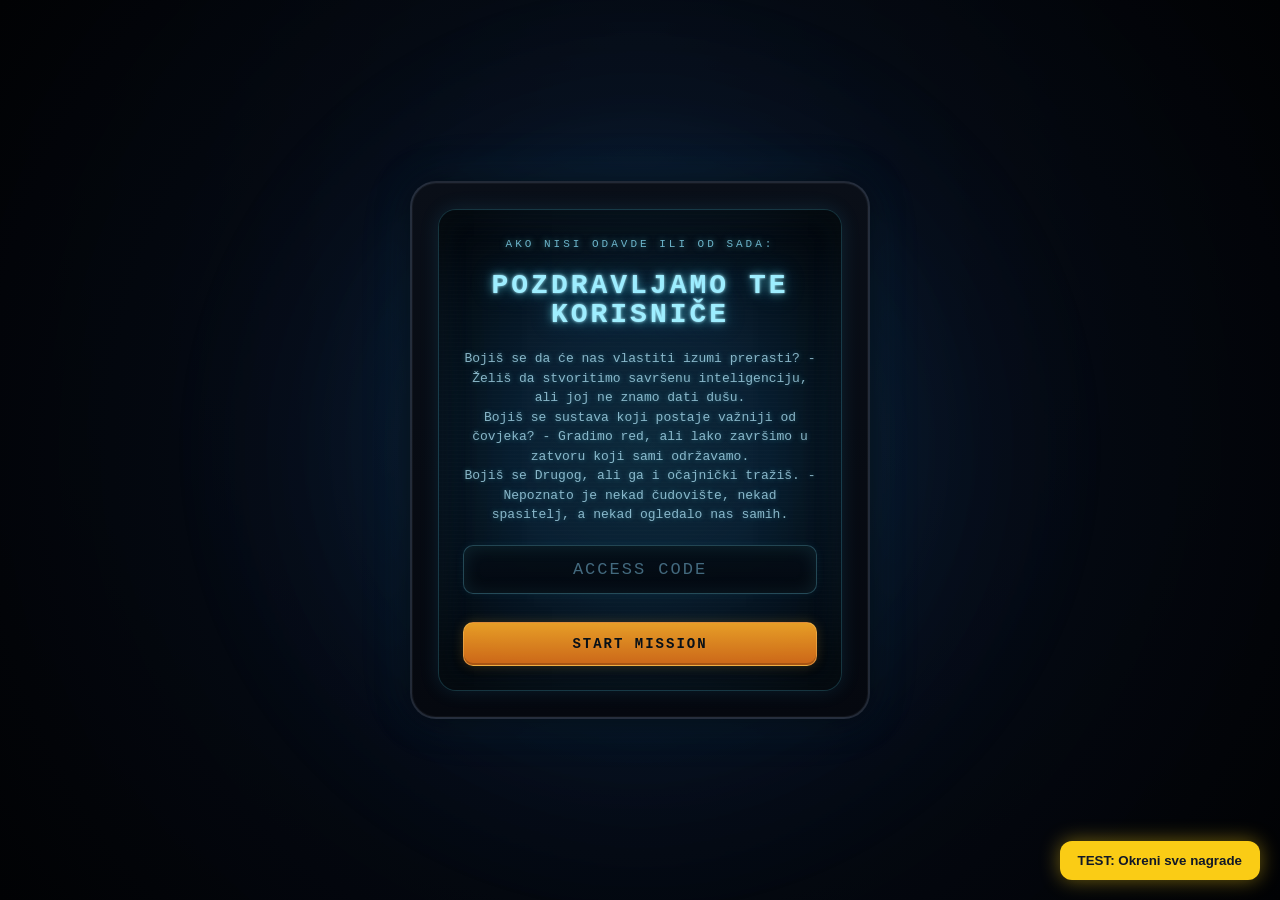
==== index.html @ 3e8a7e69 "popravci" ====
<!DOCTYPE html>
<html lang="hr">

<head>
    <meta charset="UTF-8">
    <meta name="viewport" content="width=device-width, initial-scale=1.0">

    <title>SF Quiz Progression</title>

    <link rel="stylesheet" href="css/quiz.css">
    <link rel="stylesheet" href="css/reward.css">

    <script src="js/login.js" defer></script>
    <script src="js/admin.js" defer></script>
    <script src="js/user.js" defer></script>

    <script src="js/questions.js" defer></script>

    <script src="js/data/year-one.js" defer></script>
    <script src="js/data/year-two.js" defer></script>
    <script src="js/data/year-three.js" defer></script>
    <script src="js/data/year-four.js" defer></script>

    <script src="js/reward.js"></script>
    <script src="js/trening.js" defer></script>
    
</head>

<body class="logged-out">

    <!-- HERO -->

    <section class="hero" id="hero">

        <div class="hero-content">

            <div class="hero-left">

                <div class="hero-label">
                    SF QUIZ PROGRESSION
                </div>

                <div id="adminBadge" class="admin-badge">
                    ADMIN MODE
                </div>

                <h1 id="heroTitle" class="hero-main-text">
                    Dani prošle budućnosti
                </h1>

                <div id="heroSubtext" class="hero-subtext">
                    Prođi kroz kultne SF filmove, otključavaj sve teže kvizove i testiraj znanje o distopijama,
                    strojevima i izvanzemaljcima.
                </div>

                <!-- ADMIN YEAR SELECT -->

                <div class="year-selector admin-only">

                    <label for="yearSelect">
                        Program
                    </label>

                    <select id="yearSelect">

                        <option value="1">
                            Level 1 — Mainstream SF
                        </option>

                        <option value="2">
                            Level 2 — Cult Following
                        </option>

                        <option value="3">
                            Level 3 — Advanced SF
                        </option>

                        <option value="4">Secret Level</option>

                    </select>

                </div>

                <!-- USER YEAR TITLE -->

                <div id="userYearDisplay" class="user-year-display"></div>

            </div>

            <div class="hero-image">
                <img id="heroImage" class="zoomable-image" src="assets/images/Ripley2.png" alt="SF quiz">
            </div>

        </div>

    </section>

    <!-- APP -->

    <div id="appView" style="display:none;">
        <div id="app"></div>
    </div>

    <!-- LOGOUT -->

    <button id="logoutBtn" onclick="logout()">
        LOGOUT
    </button>

    <!-- LOGIN -->

    <div id="loginView">
        <div class="login-box">

            <div class="login-screen">

                <div class="login-screen-inner">

                    <div class="login-kicker">
                        AKO NISI ODAVDE ILI OD SADA:
                    </div>

                    <h2 class="login-title">
                        POZDRAVLJAMO TE KORISNIČE
                    </h2>

                    <div class="login-subtitle" id="loginSubtitle">

                        <p>
                            Bojiš se da će nas vlastiti izumi prerasti? -                       
                            Želiš da stvoritimo savršenu inteligenciju, ali joj ne znamo dati dušu.
                        </p>

                        <p>
                            Bojiš se sustava koji postaje važniji od čovjeka? -                        
                            Gradimo red, ali lako završimo u zatvoru koji sami održavamo.
                        </p>

                        <p>
                            Bojiš se Drugog, ali ga i očajnički tražiš. -                       
                            Nepoznato je nekad čudovište, nekad spasitelj, a nekad ogledalo nas samih.
                        </p>

                    </div>

                    <input id="password" type="password" placeholder="ACCESS CODE">

                    <button onclick="login()">
                        START MISSION
                    </button>

                </div>

            </div>

        </div>
    </div>

    </div>
    <div id="imageOverlay"></div>
</body>

</html>
---- css/quiz.css ----
/* =========================================
RESET
========================================= */

* {
    margin: 0;
    padding: 0;
    box-sizing: border-box;
}

body {
    min-height: 100vh;
    padding: 30px;

    background:
        radial-gradient(circle at top,
            #16324f 0%,
            #0b1726 42%,
            #05070d 100%);

    color: #f3f7ff;
    font-family: Arial, sans-serif;
    line-height: 1.5;
}

/* =========================================
LOGIN MODE
========================================= */

body.logged-out {
    overflow: hidden;
    padding: 0;
}

body.logged-out .hero,
body.logged-out #appView,
body.logged-out #logoutBtn {
    display: none !important;
}

/* =========================================
HERO
========================================= */

.hero {
    margin-bottom: 40px;
    border-radius: 24px;
    overflow: hidden;
}

.hero-content {
    display: flex;
    justify-content: space-between;
    align-items: center;
    gap: 40px;

    padding: 40px;
    border-radius: 24px;

    background:
        linear-gradient(135deg,
            #081826,
            #0f3557,
            #06101b);

    border: 1px solid rgba(255, 255, 255, 0.08);

    box-shadow:
        0 0 35px rgba(56, 189, 248, 0.14);
}

.hero-left {
    flex: 1;
}

.hero-label {
    margin-bottom: 16px;

    color: #67e8f9;
    font-size: 12px;
    font-weight: bold;
    letter-spacing: 4px;
    text-transform: uppercase;
}

.hero-main-text {
    margin-bottom: 20px;

    font-size: 62px;
    line-height: 1.02;
    font-weight: 900;
    text-transform: uppercase;
}

.hero-subtext {
    max-width: 720px;
    margin-bottom: 22px;

    color: rgba(255, 255, 255, 0.75);
    font-size: 18px;
}

.hero-image img {
    width: 280px;
    height: 560px;

    object-fit: cover;
    border-radius: 20px;

    box-shadow:
        0 0 30px rgba(56, 189, 248, 0.22);
}

/* =========================================
YEAR TITLE
========================================= */

.user-year-display {
    margin-top: 18px;
}

.active-year-label {
    display: inline-block;

    padding: 10px 16px;
    border-radius: 12px;

    background: rgba(255, 255, 255, 0.06);
    border: 1px solid rgba(255, 255, 255, 0.08);

    font-weight: bold;
    letter-spacing: 1px;
}

/* =========================================
MONTH
========================================= */

.month-block {
    margin-bottom: 40px;
    padding: 28px;

    border-radius: 20px;
    backdrop-filter: blur(6px);
}

.month-title {
    margin-bottom: 14px;

    font-size: 30px;
    font-weight: bold;
}

.month-focus {
    margin-bottom: 30px;
    color: #dce7f7;
}

.month-focus ul {
    margin-top: 10px;
    padding-left: 18px;
}

/* =========================================
WEEK
========================================= */

.week-block {
    margin-top: 30px;
    padding: 22px;

    border-radius: 18px;

    transition: 0.25s ease;
}

.week-title-row {
    display: flex;
    justify-content: space-between;
    align-items: center;

    margin-bottom: 20px;
}

.week-title {
    font-size: 22px;
    font-weight: bold;
}

/* =========================================
WEEK STATES
========================================= */

.week-locked {
    opacity: 0.45;
    filter: grayscale(1);

    background: rgba(60, 60, 60, 0.18);
    border: 1px solid rgba(255, 0, 0, 0.16);
}

.week-active {
    background:
        linear-gradient(145deg,
            rgba(255, 190, 0, 0.06),
            rgba(255, 160, 0, 0.03));

    border: 1px solid rgba(255, 190, 0, 0.22);
}

.week-completed {
    background:
        linear-gradient(145deg,
            rgba(0, 255, 120, 0.05),
            rgba(0, 180, 100, 0.03));

    border: 1px solid rgba(0, 255, 120, 0.16);
}

/* =========================================
LEVELS GRID
========================================= */

.levels-grid {
    display: grid;
    grid-template-columns: repeat(3, 1fr);
    gap: 22px;
    align-items: start;
}

.levels-grid .week-block {
    margin-top: 0;
    height: fit-content;
}

.levels-grid .quiz-card {
    margin: 14px 0;
}

.levels-grid textarea {
    min-height: 110px;
}

/* =========================================
LAYOUT GRID
========================================= */

.exercise-grid,
.quiz-grid {
    display: grid;
    grid-template-columns: repeat(auto-fit, minmax(280px, 1fr));
    gap: 20px;

    margin-bottom: 20px;
}

/* =========================================
CARDS
========================================= */

.exercise-card,
.info-card {
    padding: 20px;
    border-radius: 16px;

    background: rgba(255, 255, 255, 0.04);
    border: 1px solid rgba(255, 255, 255, 0.06);
}

.section-title {
    margin-bottom: 14px;

    font-size: 18px;
    font-weight: bold;
}

.exercise-list {
    padding-left: 18px;
    margin-bottom: 18px;
}

.exercise-list li {
    margin-bottom: 8px;
}

/* =========================================
INPUTS
========================================= */

label {
    display: block;

    margin-bottom: 10px;

    color: #67e8f9;
}

textarea,
input,
select {
    width: 100%;

    padding: 12px;
    margin-bottom: 14px;

    border-radius: 12px;
    border: 1px solid rgba(255, 255, 255, 0.08);

    background: rgba(0, 0, 0, 0.4);
    color: white;

    outline: none;
}

textarea {
    min-height: 140px;
    resize: vertical;
    line-height: 1.6;
}

textarea[readonly] {
    opacity: 0.65;
}

/* =========================================
ADMIN
========================================= */

.admin-badge {
    display: none;
    width: fit-content;

    margin-bottom: 16px;
    padding: 8px 12px;

    border-radius: 999px;

    background: rgba(255, 190, 0, 0.14);
    border: 1px solid rgba(255, 190, 0, 0.26);

    color: #fde68a;
    font-size: 12px;
    font-weight: bold;
    letter-spacing: 2px;
}

.admin-panel {
    margin-bottom: 24px;
    padding: 18px;

    border-radius: 16px;

    background: rgba(255, 255, 255, 0.04);
    border: 1px solid rgba(255, 255, 255, 0.08);
}

.admin-control {
    display: flex;
    flex-direction: column;
    align-items: flex-start;
    gap: 10px;

    margin-bottom: 20px;
}

.admin-control input {
    width: 18px;
    height: 18px;

    accent-color: #67e8f9;
}

.week-admin-list {
    display: grid;
    grid-template-columns: repeat(auto-fit, minmax(180px, 1fr));
    gap: 14px;
}

.week-status-admin {
    padding: 14px;

    border-radius: 14px;

    background: rgba(255, 255, 255, 0.03);
}

.week-admin-title {
    margin-bottom: 10px;
    font-weight: bold;
}

.admin-review {
    margin-top: 20px;
}

/* =========================================
FEEDBACK
========================================= */

.trainer-feedback {
    margin-top: 18px;
    padding: 18px;

    border-radius: 14px;

    background: rgba(255, 255, 255, 0.04);
    border-left: 4px solid #22c55e;
}

.feedback-line {
    margin-bottom: 14px;
}

.feedback-grade {
    margin-top: 10px;

    font-size: 20px;
    font-weight: bold;
}

/* =========================================
QUIZ
========================================= */

.quiz-meta {
    margin: 14px 0 20px;

    color: rgba(255, 255, 255, 0.7);
    font-size: 14px;
}

.quiz-card {
    padding: 20px;
    margin: 20px 0;

    border-radius: 14px;

    background: rgba(255, 255, 255, 0.08);
    border: 1px solid rgba(255, 255, 255, 0.08);
}

.quiz-question {
    margin-bottom: 16px;

    font-size: 18px;
    line-height: 1.5;
}

.quiz-answers {
    display: grid;
    gap: 10px;
}

.quiz-answer-btn {
    padding: 12px;

    border: none;
    border-radius: 10px;

    background: rgba(255, 255, 255, 0.12);
    color: white;

    cursor: pointer;
    text-align: left;

    transition: 0.2s ease;
}

.quiz-answer-btn:hover {
    background: rgba(103, 232, 249, 0.18);
}

.quiz-answer-btn:disabled {
    cursor: default;
    opacity: 0.9;
}

.answer-correct {
    background: #15803d;
    color: white;
}

.answer-wrong {
    background: #991b1b;
    color: white;
}

/* =========================================
CRT LOGIN / LAST STARFIGHTER SCREEN
========================================= */

#loginView {
    position: fixed;
    inset: 0;

    display: flex;
    align-items: center;
    justify-content: center;

    overflow: hidden;

    background:
        radial-gradient(circle at center,
            rgba(25, 70, 110, 0.22) 0%,
            rgba(5, 10, 20, 0.88) 45%,
            #010204 100%);
}

/* pozadinski glow */
#loginView::before {
    content: "";
    position: absolute;
    inset: 0;

    background:
        radial-gradient(circle,
            rgba(70, 170, 255, 0.10) 0%,
            rgba(30, 120, 220, 0.06) 25%,
            transparent 60%);

    filter: blur(10px);
    pointer-events: none;
}

/* vanjsko kućište */
.login-box {
    position: relative;
    width: 460px;
    padding: 26px;
    border-radius: 26px;

    background:
        linear-gradient(180deg,
            #0a0f18 0%,
            #05080f 100%);

    border: 2px solid rgba(120, 140, 170, 0.25);

    box-shadow:
        0 0 30px rgba(0, 0, 0, 0.55),
        0 0 60px rgba(56, 189, 248, 0.08),
        inset 0 0 0 1px rgba(255, 255, 255, 0.04);
}

/* CRT ekran */
.login-screen {
    position: relative;
    overflow: hidden;
    border-radius: 18px;
    padding: 26px 24px 24px;

    background:
        radial-gradient(circle at center,
            rgba(20, 80, 110, 0.45) 0%,
            rgba(10, 35, 55, 0.88) 40%,
            rgba(5, 12, 20, 0.96) 100%);

    border: 1px solid rgba(103, 232, 249, 0.18);

    box-shadow:
        inset 0 0 35px rgba(80, 180, 255, 0.16),
        inset 0 0 80px rgba(0, 0, 0, 0.45),
        0 0 20px rgba(56, 189, 248, 0.12);
}

/* scanlines */
.login-screen::before {
    content: "";
    position: absolute;
    inset: 0;
    pointer-events: none;

    background:
        repeating-linear-gradient(
            to bottom,
            rgba(255, 255, 255, 0.045) 0px,
            rgba(255, 255, 255, 0.045) 1px,
            rgba(0, 0, 0, 0.0) 1px,
            rgba(0, 0, 0, 0.0) 4px
        );

    opacity: 0.28;
}

/* CRT blur / vignette / staklo */
.login-screen::after {
    content: "";
    position: absolute;
    inset: 0;
    pointer-events: none;

    background:
        radial-gradient(circle at center,
            transparent 40%,
            rgba(0, 0, 0, 0.20) 82%,
            rgba(0, 0, 0, 0.40) 100%);

    box-shadow:
        inset 0 0 25px rgba(0, 0, 0, 0.35),
        inset 0 0 80px rgba(0, 0, 0, 0.25);
}

/* sadržaj ide iznad overlay slojeva */
.login-screen-inner {
    position: relative;
    z-index: 2;

    display: flex;
    flex-direction: column;
    gap: 14px;

    text-align: center;
}

/* mali gornji red */
.login-kicker {
    color: rgba(140, 230, 255, 0.75);
    font-size: 11px;
    letter-spacing: 3px;
    text-transform: uppercase;
    font-family: "Courier New", monospace;

    text-shadow:
        0 0 6px rgba(103, 232, 249, 0.55);

    filter: blur(0.25px);
}

/* glavni naslov - CRT mutni sjaj */
.login-title {
    margin: 4px 0 6px;

    color: #9eeeff;
    font-size: 28px;
    line-height: 1.05;
    font-weight: 900;
    letter-spacing: 3px;
    text-transform: uppercase;
    font-family: "Courier New", monospace;

    text-shadow:
        0 0 3px rgba(180, 240, 255, 0.85),
        0 0 10px rgba(103, 232, 249, 0.65),
        0 0 22px rgba(56, 189, 248, 0.35);

    filter: blur(0.35px);
}

/* podnaslov - malo slabiji i mutniji */
.login-subtitle {
    color: rgba(185, 235, 255, 0.72);
    font-size: 13px;
    line-height: 1.5;
    font-family: "Courier New", monospace;

    text-shadow:
        0 0 5px rgba(103, 232, 249, 0.35);

    filter: blur(0.2px);
}

/* input na CRT ekranu */
.login-box input {
    width: 100%;
    padding: 14px 16px;
    margin-top: 6px;

    border-radius: 10px;
    border: 1px solid rgba(120, 230, 255, 0.28);

    background:
        linear-gradient(180deg,
            rgba(5, 15, 24, 0.95),
            rgba(3, 8, 16, 0.98));

    color: #d7f8ff;
    font-size: 17px;
    text-align: center;
    letter-spacing: 2px;
    font-family: "Courier New", monospace;

    outline: none;

    box-shadow:
        inset 0 0 18px rgba(103, 232, 249, 0.10),
        0 0 8px rgba(56, 189, 248, 0.08);
}

.login-box input::placeholder {
    color: rgba(145, 220, 255, 0.45);
}

.login-box input:focus {
    border-color: rgba(250, 204, 21, 0.55);

    box-shadow:
        inset 0 0 18px rgba(103, 232, 249, 0.12),
        0 0 16px rgba(250, 204, 21, 0.18);
}

/* gumb */
.login-box button {
    width: 100%;
    padding: 13px;

    border: 1px solid rgba(255, 210, 120, 0.35);
    border-radius: 10px;

    background:
        linear-gradient(180deg,
            rgba(250, 170, 40, 0.92),
            rgba(220, 110, 25, 0.92));

    color: #081018;
    font-size: 14px;
    font-weight: 900;
    letter-spacing: 2px;
    text-transform: uppercase;
    font-family: "Courier New", monospace;

    cursor: pointer;

    box-shadow:
        0 0 12px rgba(250, 180, 40, 0.20),
        inset 0 -2px 0 rgba(0, 0, 0, 0.18);

    transition:
        transform 0.18s ease,
        filter 0.18s ease,
        box-shadow 0.18s ease;
}

.login-box button:hover {
    transform: translateY(-1px);
    filter: brightness(1.05);

    box-shadow:
        0 0 18px rgba(250, 180, 40, 0.28),
        0 0 35px rgba(255, 120, 40, 0.10);
}

.login-box button:active {
    transform: translateY(1px);
}

/* =========================================
LOGOUT
========================================= */

#logoutBtn {
    position: fixed;
    top: 20px;
    right: 20px;
    z-index: 999;

    padding: 10px 16px;

    border: none;
    border-radius: 12px;

    background:
        linear-gradient(135deg,
            #0ea5e9,
            #2563eb);

    color: white;

    font-weight: bold;
    cursor: pointer;
}

/* =========================================
YEAR THEMES
========================================= */

.month-block.year-1 {
    background:
        linear-gradient(180deg,
            rgba(10, 40, 80, 0.30),
            rgba(5, 20, 40, 0.20));

    border: 1px solid rgba(56, 189, 248, 0.18);
}

.month-block.year-2 {
    background:
        linear-gradient(180deg,
            rgba(10, 80, 55, 0.28),
            rgba(5, 35, 25, 0.20));

    border: 1px solid rgba(34, 197, 94, 0.20);
}

.month-block.year-3 {
    background:
        linear-gradient(180deg,
            rgba(70, 20, 120, 0.24),
            rgba(25, 10, 60, 0.18));

    border: 1px solid rgba(168, 85, 247, 0.22);
}

/* =========================================
HERO THEMES
========================================= */

.hero-year-1 .hero-content {
    background:
        linear-gradient(135deg,
            #082032,
            #0f3460,
            #051923);
}

.hero-year-2 .hero-content {
    background:
        linear-gradient(135deg,
            #042f2e,
            #065f46,
            #021c18);
}

.hero-year-3 .hero-content {
    background:
        linear-gradient(135deg,
            #240046,
            #3c096c,
            #10002b);
}


/* =========================================
   IMAGE ZOOM / LIGHTBOX SYSTEM
========================================= */

#imageOverlay {
    position: fixed;
    inset: 0;
    background: rgba(0, 10, 25, 0.85);
    backdrop-filter: blur(4px);
    opacity: 0;
    pointer-events: none;
    transition: opacity 0.3s ease;
    z-index: 9998;
}

#imageOverlay.active {
    opacity: 1;
    pointer-events: auto;
}

.zoomable-image {
    cursor: pointer;
    transition: box-shadow 0.35s ease;
}

.zoomable-image.zoomed {
    position: fixed;
    top: 50%;
    left: 50%;
    max-width: 85vw;
    max-height: 85vh;
    width: auto;
    height: auto;
    transform: translate(-50%, -50%);
    z-index: 9999;
    border-radius: 18px;
}

/* LEVEL 1 / LIGHT — blue glow */
body.year-1 .zoomable-image.zoomed {
    box-shadow:
        0 0 45px rgba(80, 180, 255, 0.9),
        0 0 90px rgba(56, 189, 248, 0.45);
}

/* LEVEL 3 / MEDIUM — reddish glow */
body.year-3 .zoomable-image.zoomed {
    box-shadow:
        0 0 45px rgba(255, 80, 80, 0.9),
        0 0 90px rgba(220, 38, 38, 0.45);
}

/* LEVEL 2 / HARD — greenish glow */
body.year-2 .zoomable-image.zoomed {
    box-shadow:
        0 0 45px rgba(80, 255, 150, 0.9),
        0 0 90px rgba(34, 197, 94, 0.45);
}

/* =========================================
LOCKED QUIZ MESSAGE
========================================= */

.locked-quiz-message {
    margin-top: 18px;
    padding: 22px;

    border-radius: 14px;

    background:
        linear-gradient(145deg,
            rgba(0, 0, 0, 0.45),
            rgba(20, 20, 30, 0.35));

    border: 1px dashed rgba(255, 255, 255, 0.18);

    color: rgba(255, 255, 255, 0.65);

    text-align: center;
    font-weight: bold;
    letter-spacing: 1px;
}

/* =========================================
RANDOM LOGIN PORUKA
========================================= */

.login-subtitle p {
    margin: 0;
}


/* =========================================
   QUIZ REWARD FLIP CARD
========================================= */

.quiz-reward-card {
    width: 220px;
    height: 300px;
    margin: 2rem auto;
    perspective: 1000px;
}

.reward-inner {
    position: relative;
    width: 100%;
    height: 100%;

    transition: transform 0.8s ease;
    transform-style: preserve-3d;
}

.quiz-reward-card.unlocked .reward-inner {
    transform: rotateY(180deg);
}

.reward-face {
    position: absolute;
    inset: 0;

    width: 100%;
    height: 100%;

    backface-visibility: hidden;
    -webkit-backface-visibility: hidden;

    border-radius: 16px;
    overflow: hidden;

    box-shadow: 0 0 25px rgba(0, 0, 0, 0.45);
}

.reward-face img {
    width: 100%;
    height: 100%;
    max-width: 100%;
    max-height: 100%;

    display: block;
    object-fit: cover;
}

.reward-back {
    transform: rotateY(0deg);
}

.reward-front {
    transform: rotateY(180deg);
}

.quiz-reward-card.locked {
    filter: grayscale(0.4);
    opacity: 0.85;
}

.reward-message {
    margin-top: 0.75rem;
    text-align: center;
    font-size: 0.9rem;
    opacity: 0.85;
}

.quiz-reward-card.newly-unlocked {
    animation: rewardPulse 1.2s ease;
}

@keyframes rewardPulse {
    0% {
        transform: scale(1);
    }

    40% {
        transform: scale(1.06);
    }

    100% {
        transform: scale(1);
    }
}


/* =========================================
RESPONSIVE
========================================= */

@media (max-width: 900px) {
    body {
        padding: 16px;
    }

    .hero-content {
        flex-direction: column;
        text-align: center;
    }

    .hero-main-text {
        font-size: 42px;
    }

    .hero-image img {
        width: 220px;
        height: 420px;
    }
}

@media (max-width: 600px) {
    .exercise-grid,
    .quiz-grid {
        grid-template-columns: 1fr;
    }

    .month-title {
        font-size: 24px;
    }

    .week-title {
        font-size: 18px;
    }
}
---- css/reward.css ----
/* =========================================
   QUIZ REWARD FLIP CARD
========================================= */

.quiz-reward-card {
    width: 220px;
    height: 300px;
    margin: 2rem auto;
    perspective: 1000px;

    overflow: visible;
}

.reward-inner {
    position: relative;
    width: 100%;
    height: 100%;

    transition: transform 0.8s ease;
    transform-style: preserve-3d;

    transform: translateZ(0);
}

.quiz-reward-card.unlocked .reward-inner {
    transform: rotateY(180deg);
}

.reward-face {
    position: absolute;
    inset: 0;

    width: 100%;
    height: 100%;

    backface-visibility: hidden;
    -webkit-backface-visibility: hidden;

    border-radius: 16px;
    overflow: hidden;

    box-shadow: 0 0 25px rgba(0, 0, 0, 0.45);
}

.reward-face img {
    width: 100%;
    height: 100%;
    max-width: 100%;
    max-height: 100%;

    display: block;
    object-fit: cover;
}

.reward-back {
    transform: rotateY(0deg);
}

.reward-front {
    transform: rotateY(180deg);
}

.quiz-reward-card.locked {
    filter: grayscale(0.4);
    opacity: 0.85;
}

.quiz-reward-card.newly-unlocked {
    animation: rewardPulse 1.2s ease;
}

@keyframes rewardPulse {
    0% {
        transform: scale(1);
    }

    40% {
        transform: scale(1.06);
    }

    100% {
        transform: scale(1);
    }
}

/* =========================================
   TEST REWARD BUTTON
========================================= */

#testRewardButton {
    position: fixed;
    right: 20px;
    bottom: 20px;
    z-index: 9999;

    padding: 12px 18px;
    border: none;
    border-radius: 12px;

    background: #facc15;
    color: #111827;

    font-weight: bold;
    cursor: pointer;

    box-shadow: 0 0 20px rgba(250, 204, 21, 0.45);
}

#testRewardButton:hover {
    transform: scale(1.04);
}
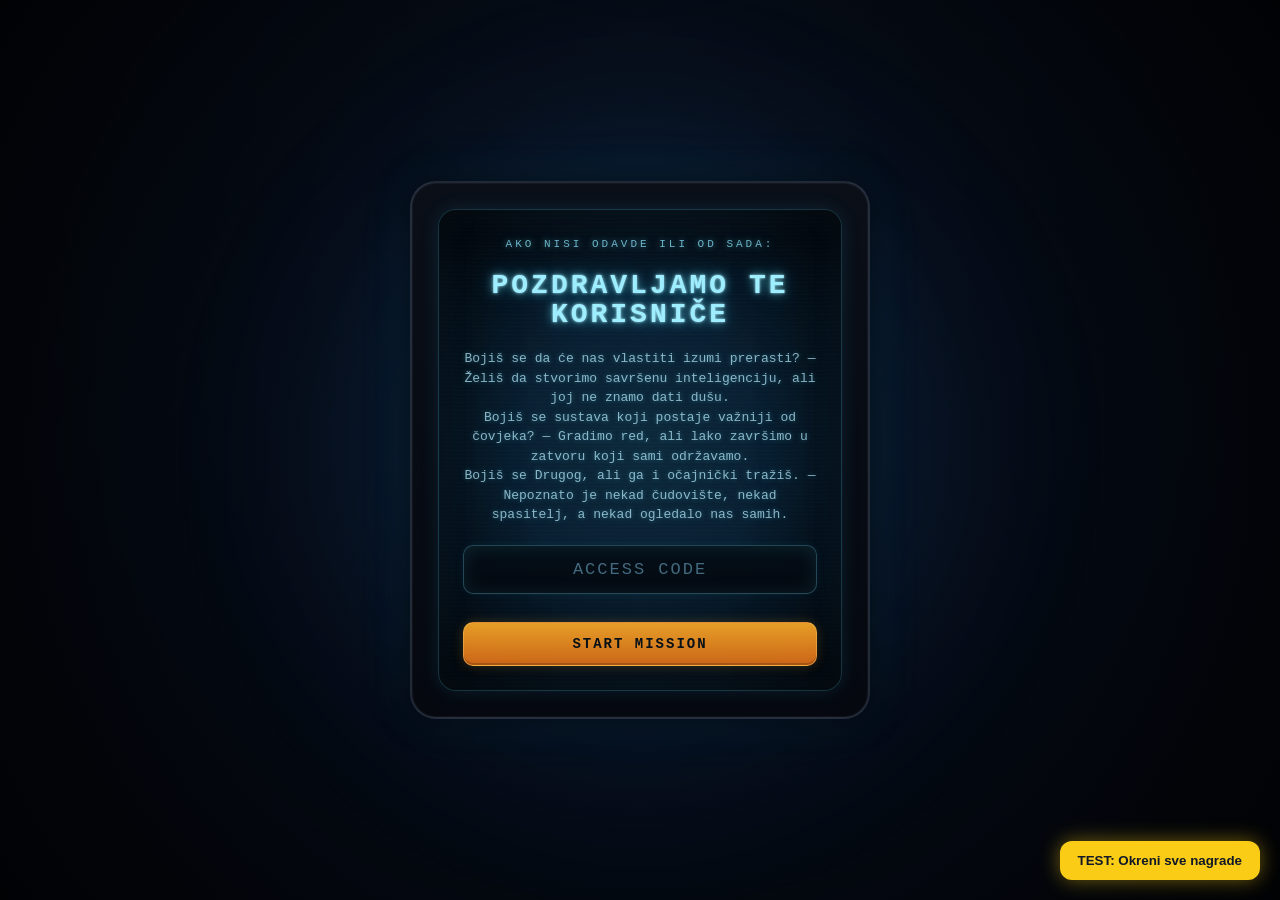
==== commit 4d47945c: "kompletna promjena strukture" ====
--- a/index.html
+++ b/index.html
@@ -3,27 +3,39 @@
 
 <head>
     <meta charset="UTF-8">
-    <meta name="viewport" content="width=device-width, initial-scale=1.0">
+    <meta
+        name="viewport"
+        content="width=device-width, initial-scale=1.0"
+    >
 
     <title>SF Quiz Progression</title>
 
     <link rel="stylesheet" href="css/quiz.css">
     <link rel="stylesheet" href="css/reward.css">
+
+    <link
+        rel="shortcut icon"
+        href="assets/images/extraterrestrial.png"
+        type="image/png"
+    >
+
+    <!-- LOGIN / ADMIN / USER -->
 
     <script src="js/login.js" defer></script>
     <script src="js/admin.js" defer></script>
     <script src="js/user.js" defer></script>
 
-    <script src="js/questions.js" defer></script>
-
-    <script src="js/data/year-one.js" defer></script>
-    <script src="js/data/year-two.js" defer></script>
-    <script src="js/data/year-three.js" defer></script>
-    <script src="js/data/year-four.js" defer></script>
-
-    <script src="js/reward.js"></script>
-    <script src="js/trening.js" defer></script>
-    
+    <!-- LEVEL DATA -->
+
+    <script src="js/data/level1.js" defer></script>
+    <script src="js/data/level2.js" defer></script>
+    <script src="js/data/level3.js" defer></script>
+    <script src="js/data/level4.js" defer></script>
+
+    <!-- REWARD AND MAIN APP -->
+
+    <script src="js/reward.js" defer></script>
+    <script src="js/app.js" defer></script>
 </head>
 
 <body class="logged-out">
@@ -49,8 +61,9 @@
                 </h1>
 
                 <div id="heroSubtext" class="hero-subtext">
-                    Prođi kroz kultne SF filmove, otključavaj sve teže kvizove i testiraj znanje o distopijama,
-                    strojevima i izvanzemaljcima.
+                    Prođi kroz kultne SF filmove, otključavaj sve teže kvizove
+                    i testiraj znanje o distopijama, strojevima i
+                    izvanzemaljcima.
                 </div>
 
                 <!-- ADMIN YEAR SELECT -->
@@ -75,7 +88,9 @@
                             Level 3 — Advanced SF
                         </option>
 
-                        <option value="4">Secret Level</option>
+                        <option value="4">
+                            Secret Level
+                        </option>
 
                     </select>
 
@@ -83,12 +98,22 @@
 
                 <!-- USER YEAR TITLE -->
 
-                <div id="userYearDisplay" class="user-year-display"></div>
+                <div
+                    id="userYearDisplay"
+                    class="user-year-display"
+                ></div>
 
             </div>
 
             <div class="hero-image">
-                <img id="heroImage" class="zoomable-image" src="assets/images/Ripley2.png" alt="SF quiz">
+
+                <img
+                    id="heroImage"
+                    class="zoomable-image"
+                    src="assets/images/Ripley2.png"
+                    alt="SF quiz"
+                >
+
             </div>
 
         </div>
@@ -97,7 +122,7 @@
 
     <!-- APP -->
 
-    <div id="appView" style="display:none;">
+    <div id="appView" style="display: none;">
         <div id="app"></div>
     </div>
 
@@ -110,6 +135,7 @@
     <!-- LOGIN -->
 
     <div id="loginView">
+
         <div class="login-box">
 
             <div class="login-screen">
@@ -124,26 +150,36 @@
                         POZDRAVLJAMO TE KORISNIČE
                     </h2>
 
-                    <div class="login-subtitle" id="loginSubtitle">
+                    <div
+                        class="login-subtitle"
+                        id="loginSubtitle"
+                    >
 
                         <p>
-                            Bojiš se da će nas vlastiti izumi prerasti? -                       
-                            Želiš da stvoritimo savršenu inteligenciju, ali joj ne znamo dati dušu.
+                            Bojiš se da će nas vlastiti izumi prerasti? —
+                            Želiš da stvorimo savršenu inteligenciju,
+                            ali joj ne znamo dati dušu.
                         </p>
 
                         <p>
-                            Bojiš se sustava koji postaje važniji od čovjeka? -                        
-                            Gradimo red, ali lako završimo u zatvoru koji sami održavamo.
+                            Bojiš se sustava koji postaje važniji od čovjeka? —
+                            Gradimo red, ali lako završimo u zatvoru
+                            koji sami održavamo.
                         </p>
 
                         <p>
-                            Bojiš se Drugog, ali ga i očajnički tražiš. -                       
-                            Nepoznato je nekad čudovište, nekad spasitelj, a nekad ogledalo nas samih.
+                            Bojiš se Drugog, ali ga i očajnički tražiš. —
+                            Nepoznato je nekad čudovište, nekad spasitelj,
+                            a nekad ogledalo nas samih.
                         </p>
 
                     </div>
 
-                    <input id="password" type="password" placeholder="ACCESS CODE">
+                    <input
+                        id="password"
+                        type="password"
+                        placeholder="ACCESS CODE"
+                    >
 
                     <button onclick="login()">
                         START MISSION
@@ -154,10 +190,13 @@
             </div>
 
         </div>
+
     </div>
 
-    </div>
+    <!-- IMAGE OVERLAY -->
+
     <div id="imageOverlay"></div>
+
 </body>
 
 </html>
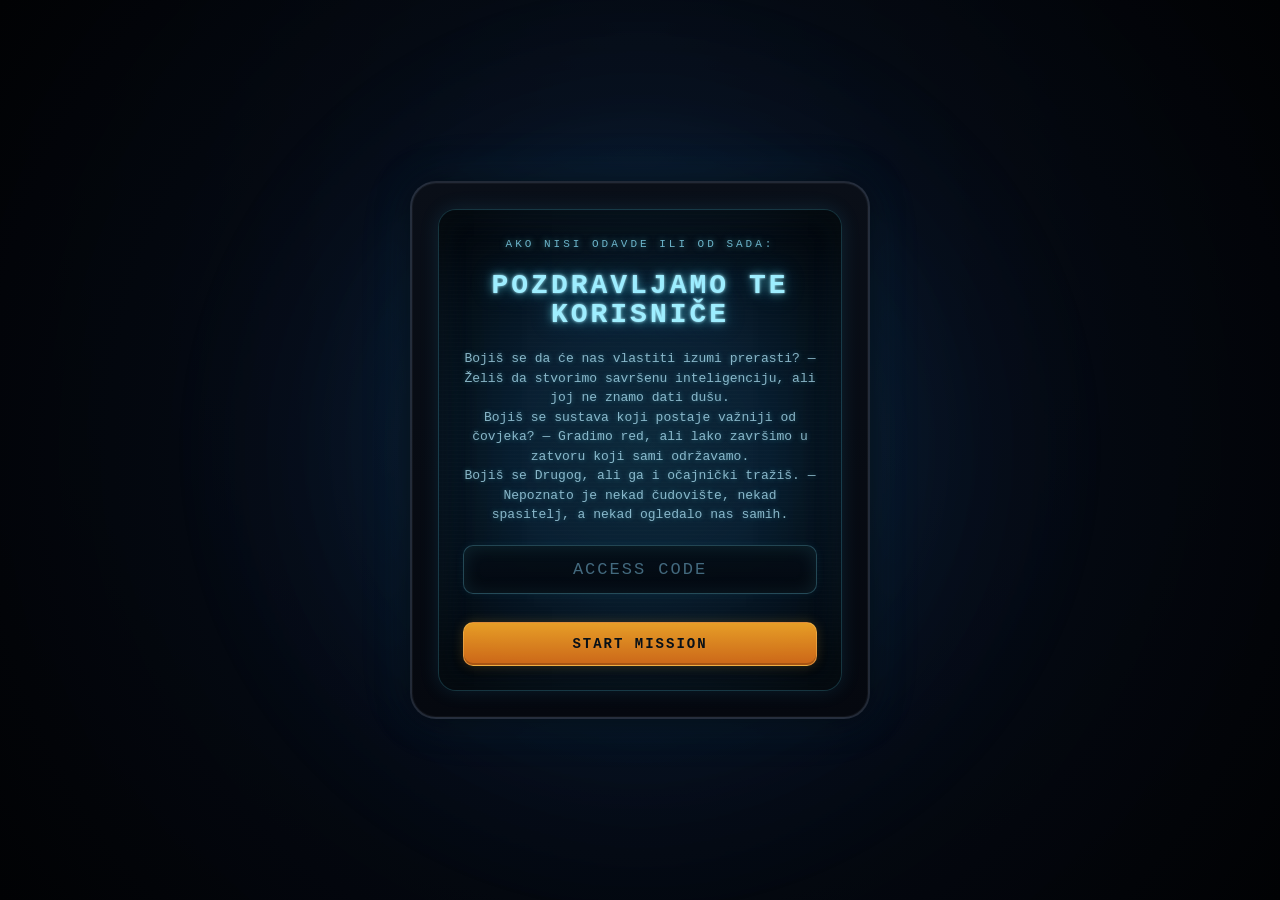
==== commit db21e45a: "brisanje svega nepotrebnog" ====
--- a/index.html
+++ b/index.html
@@ -3,6 +3,7 @@
 
 <head>
     <meta charset="UTF-8">
+
     <meta
         name="viewport"
         content="width=device-width, initial-scale=1.0"
@@ -10,39 +11,80 @@
 
     <title>SF Quiz Progression</title>
 
-    <link rel="stylesheet" href="css/quiz.css">
-    <link rel="stylesheet" href="css/reward.css">
+    <!-- CSS -->
+
+    <link
+        rel="stylesheet"
+        href="css/quiz.css"
+    >
+
+    <link
+        rel="stylesheet"
+        href="css/reward.css"
+    >
+
+    <!-- FAVICON -->
 
     <link
         rel="shortcut icon"
-        href="assets/images/extraterrestrial.png"
+        href="images/extraterrestrial.png"
         type="image/png"
     >
 
-    <!-- LOGIN / ADMIN / USER -->
-
-    <script src="js/login.js" defer></script>
-    <script src="js/admin.js" defer></script>
-    <script src="js/user.js" defer></script>
+    <!-- LOGIN -->
+
+    <script
+        src="js/login.js"
+        defer
+    ></script>
 
     <!-- LEVEL DATA -->
 
-    <script src="js/data/level1.js" defer></script>
-    <script src="js/data/level2.js" defer></script>
-    <script src="js/data/level3.js" defer></script>
-    <script src="js/data/level4.js" defer></script>
-
-    <!-- REWARD AND MAIN APP -->
-
-    <script src="js/reward.js" defer></script>
-    <script src="js/app.js" defer></script>
+    <script
+        src="js/data/level1.js"
+        defer
+    ></script>
+
+    <script
+        src="js/data/level2.js"
+        defer
+    ></script>
+
+    <script
+        src="js/data/level3.js"
+        defer
+    ></script>
+
+    <script
+        src="js/data/level4.js"
+        defer
+    ></script>
+
+    <!-- REWARD SYSTEM -->
+
+    <script
+        src="js/reward.js"
+        defer
+    ></script>
+
+    <!-- MAIN APP - UVIJEK ZADNJI -->
+
+    <script
+        src="js/app.js"
+        defer
+    ></script>
 </head>
 
 <body class="logged-out">
 
-    <!-- HERO -->
-
-    <section class="hero" id="hero">
+    <!-- =====================================
+         HERO
+    ====================================== -->
+
+    <section
+        class="hero"
+        id="hero"
+    >
 
         <div class="hero-content">
 
@@ -52,51 +94,26 @@
                     SF QUIZ PROGRESSION
                 </div>
 
-                <div id="adminBadge" class="admin-badge">
-                    ADMIN MODE
-                </div>
-
-                <h1 id="heroTitle" class="hero-main-text">
+                <h1
+                    id="heroTitle"
+                    class="hero-main-text"
+                >
                     Dani prošle budućnosti
                 </h1>
 
-                <div id="heroSubtext" class="hero-subtext">
-                    Prođi kroz kultne SF filmove, otključavaj sve teže kvizove
-                    i testiraj znanje o distopijama, strojevima i
-                    izvanzemaljcima.
+                <div
+                    id="heroSubtext"
+                    class="hero-subtext"
+                >
+                    Prođi kroz kultne SF filmove, otključavaj sve teže
+                    kvizove i testiraj znanje o distopijama, strojevima
+                    i izvanzemaljcima.
                 </div>
 
-                <!-- ADMIN YEAR SELECT -->
-
-                <div class="year-selector admin-only">
-
-                    <label for="yearSelect">
-                        Program
-                    </label>
-
-                    <select id="yearSelect">
-
-                        <option value="1">
-                            Level 1 — Mainstream SF
-                        </option>
-
-                        <option value="2">
-                            Level 2 — Cult Following
-                        </option>
-
-                        <option value="3">
-                            Level 3 — Advanced SF
-                        </option>
-
-                        <option value="4">
-                            Secret Level
-                        </option>
-
-                    </select>
-
-                </div>
-
-                <!-- USER YEAR TITLE -->
+                <!--
+                    Ovdje app.js prikazuje:
+                    LIGHT / MEDIUM / HARD / SECRET
+                -->
 
                 <div
                     id="userYearDisplay"
@@ -110,7 +127,7 @@
                 <img
                     id="heroImage"
                     class="zoomable-image"
-                    src="assets/images/Ripley2.png"
+                    src="images/Ripley2.png"
                     alt="SF quiz"
                 >
 
@@ -120,19 +137,32 @@
 
     </section>
 
-    <!-- APP -->
-
-    <div id="appView" style="display: none;">
+    <!-- =====================================
+         MAIN APP
+    ====================================== -->
+
+    <main
+        id="appView"
+        style="display: none;"
+    >
         <div id="app"></div>
-    </div>
-
-    <!-- LOGOUT -->
-
-    <button id="logoutBtn" onclick="logout()">
+    </main>
+
+    <!-- =====================================
+         LOGOUT
+    ====================================== -->
+
+    <button
+        id="logoutBtn"
+        type="button"
+        onclick="logout()"
+    >
         LOGOUT
     </button>
 
-    <!-- LOGIN -->
+    <!-- =====================================
+         LOGIN
+    ====================================== -->
 
     <div id="loginView">
 
@@ -179,9 +209,13 @@
                         id="password"
                         type="password"
                         placeholder="ACCESS CODE"
+                        autocomplete="current-password"
                     >
 
-                    <button onclick="login()">
+                    <button
+                        type="button"
+                        onclick="login()"
+                    >
                         START MISSION
                     </button>
 
@@ -193,10 +227,13 @@
 
     </div>
 
-    <!-- IMAGE OVERLAY -->
+    <!-- =====================================
+         IMAGE OVERLAY
+    ====================================== -->
 
     <div id="imageOverlay"></div>
 
 </body>
 
-</html>+</html>
+
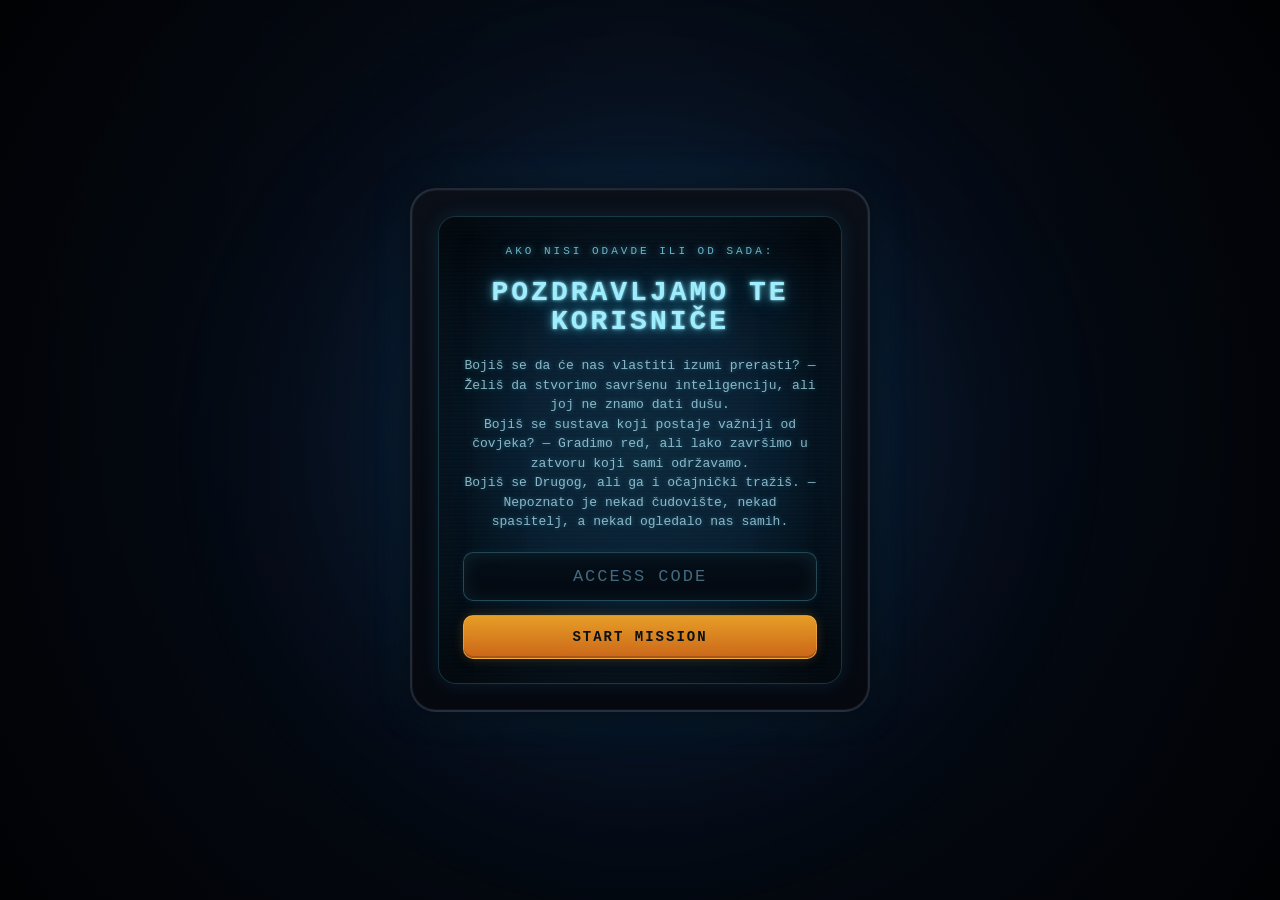
==== commit 1c6752dc: "izmjene" ====
--- a/index.html
+++ b/index.html
@@ -11,8 +11,6 @@
 
     <title>SF Quiz Progression</title>
 
-    <!-- CSS -->
-
     <link
         rel="stylesheet"
         href="css/quiz.css"
@@ -23,69 +21,29 @@
         href="css/reward.css"
     >
 
-    <!-- FAVICON -->
-
     <link
         rel="shortcut icon"
-        href="images/extraterrestrial.png"
+        href="assets/images/extraterrestrial.png"
         type="image/png"
     >
 
-    <!-- LOGIN -->
+    <script src="js/login.js" defer></script>
 
-    <script
-        src="js/login.js"
-        defer
-    ></script>
+    <script src="js/data/level1.js" defer></script>
+    <script src="js/data/level2.js" defer></script>
+    <script src="js/data/level3.js" defer></script>
+    <script src="js/data/level4.js" defer></script>
 
-    <!-- LEVEL DATA -->
-
-    <script
-        src="js/data/level1.js"
-        defer
-    ></script>
-
-    <script
-        src="js/data/level2.js"
-        defer
-    ></script>
-
-    <script
-        src="js/data/level3.js"
-        defer
-    ></script>
-
-    <script
-        src="js/data/level4.js"
-        defer
-    ></script>
-
-    <!-- REWARD SYSTEM -->
-
-    <script
-        src="js/reward.js"
-        defer
-    ></script>
-
-    <!-- MAIN APP - UVIJEK ZADNJI -->
-
-    <script
-        src="js/app.js"
-        defer
-    ></script>
+    <script src="js/reward.js" defer></script>
+    <script src="js/app.js" defer></script>
 </head>
 
 <body class="logged-out">
-
-    <!-- =====================================
-         HERO
-    ====================================== -->
 
     <section
         class="hero"
         id="hero"
     >
-
         <div class="hero-content">
 
             <div class="hero-left">
@@ -110,11 +68,6 @@
                     i izvanzemaljcima.
                 </div>
 
-                <!--
-                    Ovdje app.js prikazuje:
-                    LIGHT / MEDIUM / HARD / SECRET
-                -->
-
                 <div
                     id="userYearDisplay"
                     class="user-year-display"
@@ -127,19 +80,14 @@
                 <img
                     id="heroImage"
                     class="zoomable-image"
-                    src="images/Ripley2.png"
-                    alt="SF quiz"
+                    src="assets/images/year1.png"
+                    alt="SF Quiz Progression"
                 >
 
             </div>
 
         </div>
-
     </section>
-
-    <!-- =====================================
-         MAIN APP
-    ====================================== -->
 
     <main
         id="appView"
@@ -148,10 +96,6 @@
         <div id="app"></div>
     </main>
 
-    <!-- =====================================
-         LOGOUT
-    ====================================== -->
-
     <button
         id="logoutBtn"
         type="button"
@@ -159,10 +103,6 @@
     >
         LOGOUT
     </button>
-
-    <!-- =====================================
-         LOGIN
-    ====================================== -->
 
     <div id="loginView">
 
@@ -184,7 +124,6 @@
                         class="login-subtitle"
                         id="loginSubtitle"
                     >
-
                         <p>
                             Bojiš se da će nas vlastiti izumi prerasti? —
                             Želiš da stvorimo savršenu inteligenciju,
@@ -202,7 +141,6 @@
                             Nepoznato je nekad čudovište, nekad spasitelj,
                             a nekad ogledalo nas samih.
                         </p>
-
                     </div>
 
                     <input
@@ -227,13 +165,8 @@
 
     </div>
 
-    <!-- =====================================
-         IMAGE OVERLAY
-    ====================================== -->
-
     <div id="imageOverlay"></div>
 
 </body>
 
-</html>
-
+</html>
--- a/css/quiz.css
+++ b/css/quiz.css
@@ -1,5 +1,5 @@
 /* =========================================
-RESET
+   RESET
 ========================================= */
 
 * {
@@ -8,28 +8,39 @@
     box-sizing: border-box;
 }
 
+html {
+    scroll-behavior: smooth;
+}
+
 body {
     min-height: 100vh;
     padding: 30px;
 
     background:
-        radial-gradient(circle at top,
+        radial-gradient(
+            circle at top,
             #16324f 0%,
             #0b1726 42%,
-            #05070d 100%);
+            #05070d 100%
+        );
 
     color: #f3f7ff;
-    font-family: Arial, sans-serif;
+
+    font-family:
+        Arial,
+        Helvetica,
+        sans-serif;
+
     line-height: 1.5;
 }
 
 /* =========================================
-LOGIN MODE
+   LOGIN MODE
 ========================================= */
 
 body.logged-out {
+    padding: 0;
     overflow: hidden;
-    padding: 0;
 }
 
 body.logged-out .hero,
@@ -39,11 +50,12 @@
 }
 
 /* =========================================
-HERO
+   HERO
 ========================================= */
 
 .hero {
     margin-bottom: 40px;
+
     border-radius: 24px;
     overflow: hidden;
 }
@@ -52,18 +64,20 @@
     display: flex;
     justify-content: space-between;
     align-items: center;
+
     gap: 40px;
-
     padding: 40px;
+
+    border: 1px solid rgba(255, 255, 255, 0.08);
     border-radius: 24px;
 
     background:
-        linear-gradient(135deg,
+        linear-gradient(
+            135deg,
             #081826,
             #0f3557,
-            #06101b);
-
-    border: 1px solid rgba(255, 255, 255, 0.08);
+            #06101b
+        );
 
     box-shadow:
         0 0 35px rgba(56, 189, 248, 0.14);
@@ -71,14 +85,16 @@
 
 .hero-left {
     flex: 1;
+    min-width: 0;
 }
 
 .hero-label {
     margin-bottom: 16px;
 
     color: #67e8f9;
+
     font-size: 12px;
-    font-weight: bold;
+    font-weight: 700;
     letter-spacing: 4px;
     text-transform: uppercase;
 }
@@ -86,9 +102,10 @@
 .hero-main-text {
     margin-bottom: 20px;
 
-    font-size: 62px;
+    font-size: clamp(42px, 6vw, 62px);
     line-height: 1.02;
     font-weight: 900;
+
     text-transform: uppercase;
 }
 
@@ -97,14 +114,23 @@
     margin-bottom: 22px;
 
     color: rgba(255, 255, 255, 0.75);
+
     font-size: 18px;
+    line-height: 1.6;
+}
+
+.hero-image {
+    flex-shrink: 0;
 }
 
 .hero-image img {
+    display: block;
+
     width: 280px;
     height: 560px;
 
     object-fit: cover;
+
     border-radius: 20px;
 
     box-shadow:
@@ -112,7 +138,7 @@
 }
 
 /* =========================================
-YEAR TITLE
+   LEVEL TITLE
 ========================================= */
 
 .user-year-display {
@@ -123,17 +149,26 @@
     display: inline-block;
 
     padding: 10px 16px;
+
+    border: 1px solid rgba(255, 255, 255, 0.08);
     border-radius: 12px;
 
     background: rgba(255, 255, 255, 0.06);
-    border: 1px solid rgba(255, 255, 255, 0.08);
-
-    font-weight: bold;
+
+    font-weight: 700;
     letter-spacing: 1px;
 }
 
 /* =========================================
-MONTH
+   APP
+========================================= */
+
+#app {
+    width: 100%;
+}
+
+/* =========================================
+   THEME / GROUP BLOCK
 ========================================= */
 
 .month-block {
@@ -141,302 +176,159 @@
     padding: 28px;
 
     border-radius: 20px;
+
     backdrop-filter: blur(6px);
+    -webkit-backdrop-filter: blur(6px);
 }
 
 .month-title {
     margin-bottom: 14px;
 
     font-size: 30px;
-    font-weight: bold;
+    line-height: 1.2;
+    font-weight: 800;
 }
 
 .month-focus {
     margin-bottom: 30px;
+
     color: #dce7f7;
+}
+
+.month-focus strong {
+    color: #f3f7ff;
 }
 
 .month-focus ul {
     margin-top: 10px;
-    padding-left: 18px;
-}
-
-/* =========================================
-WEEK
+    padding-left: 20px;
+}
+
+.month-focus li {
+    margin-bottom: 5px;
+}
+
+/* =========================================
+   LEVELS GRID
+========================================= */
+
+.levels-grid {
+    display: grid;
+
+    grid-template-columns:
+        repeat(
+            auto-fit,
+            minmax(320px, 1fr)
+        );
+
+    gap: 22px;
+    align-items: start;
+}
+
+/* =========================================
+   QUIZ BLOCK
 ========================================= */
 
 .week-block {
-    margin-top: 30px;
     padding: 22px;
 
     border-radius: 18px;
 
-    transition: 0.25s ease;
-}
-
-.week-title-row {
-    display: flex;
-    justify-content: space-between;
-    align-items: center;
-
-    margin-bottom: 20px;
+    transition:
+        transform 0.25s ease,
+        border-color 0.25s ease,
+        background 0.25s ease;
+}
+
+.levels-grid .week-block {
+    height: fit-content;
 }
 
 .week-title {
     font-size: 22px;
-    font-weight: bold;
-}
-
-/* =========================================
-WEEK STATES
+    line-height: 1.3;
+    font-weight: 800;
+}
+
+/* =========================================
+   QUIZ STATES
 ========================================= */
 
 .week-locked {
-    opacity: 0.45;
-    filter: grayscale(1);
-
-    background: rgba(60, 60, 60, 0.18);
-    border: 1px solid rgba(255, 0, 0, 0.16);
+    opacity: 0.55;
+    filter: grayscale(0.85);
+
+    background:
+        rgba(60, 60, 60, 0.18);
+
+    border:
+        1px solid rgba(255, 70, 70, 0.18);
 }
 
 .week-active {
     background:
-        linear-gradient(145deg,
-            rgba(255, 190, 0, 0.06),
-            rgba(255, 160, 0, 0.03));
-
-    border: 1px solid rgba(255, 190, 0, 0.22);
+        linear-gradient(
+            145deg,
+            rgba(255, 190, 0, 0.07),
+            rgba(255, 160, 0, 0.025)
+        );
+
+    border:
+        1px solid rgba(255, 190, 0, 0.25);
 }
 
 .week-completed {
     background:
-        linear-gradient(145deg,
-            rgba(0, 255, 120, 0.05),
-            rgba(0, 180, 100, 0.03));
-
-    border: 1px solid rgba(0, 255, 120, 0.16);
-}
-
-/* =========================================
-LEVELS GRID
-========================================= */
-
-.levels-grid {
+        linear-gradient(
+            145deg,
+            rgba(0, 255, 120, 0.07),
+            rgba(0, 180, 100, 0.025)
+        );
+
+    border:
+        1px solid rgba(0, 255, 120, 0.2);
+}
+
+/* =========================================
+   QUIZ META
+========================================= */
+
+.quiz-meta {
+    margin: 14px 0 20px;
+
+    color: rgba(255, 255, 255, 0.7);
+
+    font-size: 14px;
+    line-height: 1.6;
+}
+
+/* =========================================
+   QUIZ QUESTIONS
+========================================= */
+
+.quiz-list {
     display: grid;
-    grid-template-columns: repeat(3, 1fr);
-    gap: 22px;
-    align-items: start;
-}
-
-.levels-grid .week-block {
-    margin-top: 0;
-    height: fit-content;
-}
-
-.levels-grid .quiz-card {
-    margin: 14px 0;
-}
-
-.levels-grid textarea {
-    min-height: 110px;
-}
-
-/* =========================================
-LAYOUT GRID
-========================================= */
-
-.exercise-grid,
-.quiz-grid {
-    display: grid;
-    grid-template-columns: repeat(auto-fit, minmax(280px, 1fr));
-    gap: 20px;
-
-    margin-bottom: 20px;
-}
-
-/* =========================================
-CARDS
-========================================= */
-
-.exercise-card,
-.info-card {
+    gap: 16px;
+}
+
+.quiz-card {
     padding: 20px;
-    border-radius: 16px;
-
-    background: rgba(255, 255, 255, 0.04);
-    border: 1px solid rgba(255, 255, 255, 0.06);
+
+    border: 1px solid rgba(255, 255, 255, 0.08);
+    border-radius: 14px;
+
+    background:
+        rgba(255, 255, 255, 0.08);
 }
 
 .section-title {
     margin-bottom: 14px;
 
-    font-size: 18px;
-    font-weight: bold;
-}
-
-.exercise-list {
-    padding-left: 18px;
-    margin-bottom: 18px;
-}
-
-.exercise-list li {
-    margin-bottom: 8px;
-}
-
-/* =========================================
-INPUTS
-========================================= */
-
-label {
-    display: block;
-
-    margin-bottom: 10px;
-
     color: #67e8f9;
-}
-
-textarea,
-input,
-select {
-    width: 100%;
-
-    padding: 12px;
-    margin-bottom: 14px;
-
-    border-radius: 12px;
-    border: 1px solid rgba(255, 255, 255, 0.08);
-
-    background: rgba(0, 0, 0, 0.4);
-    color: white;
-
-    outline: none;
-}
-
-textarea {
-    min-height: 140px;
-    resize: vertical;
-    line-height: 1.6;
-}
-
-textarea[readonly] {
-    opacity: 0.65;
-}
-
-/* =========================================
-ADMIN
-========================================= */
-
-.admin-badge {
-    display: none;
-    width: fit-content;
-
-    margin-bottom: 16px;
-    padding: 8px 12px;
-
-    border-radius: 999px;
-
-    background: rgba(255, 190, 0, 0.14);
-    border: 1px solid rgba(255, 190, 0, 0.26);
-
-    color: #fde68a;
-    font-size: 12px;
-    font-weight: bold;
-    letter-spacing: 2px;
-}
-
-.admin-panel {
-    margin-bottom: 24px;
-    padding: 18px;
-
-    border-radius: 16px;
-
-    background: rgba(255, 255, 255, 0.04);
-    border: 1px solid rgba(255, 255, 255, 0.08);
-}
-
-.admin-control {
-    display: flex;
-    flex-direction: column;
-    align-items: flex-start;
-    gap: 10px;
-
-    margin-bottom: 20px;
-}
-
-.admin-control input {
-    width: 18px;
-    height: 18px;
-
-    accent-color: #67e8f9;
-}
-
-.week-admin-list {
-    display: grid;
-    grid-template-columns: repeat(auto-fit, minmax(180px, 1fr));
-    gap: 14px;
-}
-
-.week-status-admin {
-    padding: 14px;
-
-    border-radius: 14px;
-
-    background: rgba(255, 255, 255, 0.03);
-}
-
-.week-admin-title {
-    margin-bottom: 10px;
-    font-weight: bold;
-}
-
-.admin-review {
-    margin-top: 20px;
-}
-
-/* =========================================
-FEEDBACK
-========================================= */
-
-.trainer-feedback {
-    margin-top: 18px;
-    padding: 18px;
-
-    border-radius: 14px;
-
-    background: rgba(255, 255, 255, 0.04);
-    border-left: 4px solid #22c55e;
-}
-
-.feedback-line {
-    margin-bottom: 14px;
-}
-
-.feedback-grade {
-    margin-top: 10px;
-
-    font-size: 20px;
-    font-weight: bold;
-}
-
-/* =========================================
-QUIZ
-========================================= */
-
-.quiz-meta {
-    margin: 14px 0 20px;
-
-    color: rgba(255, 255, 255, 0.7);
-    font-size: 14px;
-}
-
-.quiz-card {
-    padding: 20px;
-    margin: 20px 0;
-
-    border-radius: 14px;
-
-    background: rgba(255, 255, 255, 0.08);
-    border: 1px solid rgba(255, 255, 255, 0.08);
+
+    font-size: 16px;
+    font-weight: 800;
+    letter-spacing: 0.5px;
 }
 
 .quiz-question {
@@ -445,6 +337,10 @@
     font-size: 18px;
     line-height: 1.5;
 }
+
+/* =========================================
+   ANSWERS
+========================================= */
 
 .quiz-answers {
     display: grid;
@@ -452,89 +348,265 @@
 }
 
 .quiz-answer-btn {
-    padding: 12px;
-
-    border: none;
+    width: 100%;
+    padding: 12px 14px;
+
+    border: 1px solid transparent;
     border-radius: 10px;
 
-    background: rgba(255, 255, 255, 0.12);
-    color: white;
+    background:
+        rgba(255, 255, 255, 0.12);
+
+    color: #ffffff;
+
+    font: inherit;
+    text-align: left;
 
     cursor: pointer;
-    text-align: left;
-
-    transition: 0.2s ease;
-}
-
-.quiz-answer-btn:hover {
-    background: rgba(103, 232, 249, 0.18);
+
+    transition:
+        transform 0.18s ease,
+        background 0.18s ease,
+        border-color 0.18s ease;
+}
+
+.quiz-answer-btn:hover:not(:disabled) {
+    transform: translateY(-1px);
+
+    background:
+        rgba(103, 232, 249, 0.18);
+
+    border-color:
+        rgba(103, 232, 249, 0.22);
 }
 
 .quiz-answer-btn:disabled {
     cursor: default;
-    opacity: 0.9;
-}
-
-.answer-correct {
+    opacity: 0.95;
+}
+
+.quiz-answer-btn.answer-correct {
     background: #15803d;
-    color: white;
-}
-
-.answer-wrong {
+    border-color: rgba(134, 239, 172, 0.55);
+
+    color: #ffffff;
+}
+
+.quiz-answer-btn.answer-wrong {
     background: #991b1b;
-    color: white;
-}
-
-/* =========================================
-CRT LOGIN / LAST STARFIGHTER SCREEN
+    border-color: rgba(254, 202, 202, 0.5);
+
+    color: #ffffff;
+}
+
+/* =========================================
+   LOCKED QUIZ
+========================================= */
+
+.locked-quiz-message {
+    margin-top: 18px;
+    padding: 22px;
+
+    border: 1px dashed rgba(255, 255, 255, 0.18);
+    border-radius: 14px;
+
+    background:
+        linear-gradient(
+            145deg,
+            rgba(0, 0, 0, 0.45),
+            rgba(20, 20, 30, 0.35)
+        );
+
+    color: rgba(255, 255, 255, 0.7);
+
+    text-align: center;
+    font-weight: 700;
+    line-height: 1.6;
+    letter-spacing: 0.5px;
+}
+
+/* =========================================
+   EMPTY QUIZ
+========================================= */
+
+.empty-quiz-message {
+    padding: 22px;
+
+    border: 1px dashed rgba(255, 255, 255, 0.18);
+    border-radius: 14px;
+
+    color: rgba(255, 255, 255, 0.7);
+
+    text-align: center;
+}
+
+/* =========================================
+   QUIZ RESULTS
+========================================= */
+
+.quiz-live-result {
+    margin-top: 20px;
+}
+
+.quiz-result {
+    margin: 20px 0;
+    padding: 18px;
+
+    border: 1px solid rgba(255, 255, 255, 0.1);
+    border-radius: 14px;
+
+    background:
+        rgba(255, 255, 255, 0.06);
+
+    font-size: 16px;
+    line-height: 1.65;
+    font-weight: 700;
+}
+
+.quiz-result.success {
+    background:
+        linear-gradient(
+            145deg,
+            rgba(34, 197, 94, 0.14),
+            rgba(21, 128, 61, 0.08)
+        );
+
+    border-color:
+        rgba(34, 197, 94, 0.35);
+
+    color: #bbf7d0;
+}
+
+.quiz-result.medium-unlocked {
+    background:
+        linear-gradient(
+            145deg,
+            rgba(250, 204, 21, 0.12),
+            rgba(234, 179, 8, 0.06)
+        );
+
+    border-color:
+        rgba(250, 204, 21, 0.32);
+
+    color: #fef08a;
+}
+
+.quiz-result.failed {
+    background:
+        linear-gradient(
+            145deg,
+            rgba(239, 68, 68, 0.12),
+            rgba(153, 27, 27, 0.06)
+        );
+
+    border-color:
+        rgba(239, 68, 68, 0.3);
+
+    color: #fecaca;
+}
+
+/* =========================================
+   RESET QUIZ BUTTON
+========================================= */
+
+.reset-quiz-btn {
+    display: block;
+
+    width: 100%;
+    margin-top: 20px;
+    padding: 13px 16px;
+
+    border: 1px solid rgba(103, 232, 249, 0.25);
+    border-radius: 12px;
+
+    background:
+        linear-gradient(
+            135deg,
+            rgba(14, 165, 233, 0.9),
+            rgba(37, 99, 235, 0.9)
+        );
+
+    color: #ffffff;
+
+    font-size: 14px;
+    font-weight: 800;
+    letter-spacing: 0.5px;
+
+    cursor: pointer;
+
+    transition:
+        transform 0.2s ease,
+        filter 0.2s ease,
+        box-shadow 0.2s ease;
+}
+
+.reset-quiz-btn:hover {
+    transform: translateY(-1px);
+    filter: brightness(1.08);
+
+    box-shadow:
+        0 0 18px rgba(56, 189, 248, 0.18);
+}
+
+/* =========================================
+   CRT LOGIN SCREEN
 ========================================= */
 
 #loginView {
     position: fixed;
     inset: 0;
+    z-index: 10000;
 
     display: flex;
     align-items: center;
     justify-content: center;
 
-    overflow: hidden;
-
-    background:
-        radial-gradient(circle at center,
+    padding: 20px;
+    overflow: auto;
+
+    background:
+        radial-gradient(
+            circle at center,
             rgba(25, 70, 110, 0.22) 0%,
             rgba(5, 10, 20, 0.88) 45%,
-            #010204 100%);
-}
-
-/* pozadinski glow */
+            #010204 100%
+        );
+}
+
 #loginView::before {
     content: "";
+
     position: absolute;
     inset: 0;
 
     background:
-        radial-gradient(circle,
-            rgba(70, 170, 255, 0.10) 0%,
+        radial-gradient(
+            circle,
+            rgba(70, 170, 255, 0.1) 0%,
             rgba(30, 120, 220, 0.06) 25%,
-            transparent 60%);
+            transparent 60%
+        );
 
     filter: blur(10px);
+
     pointer-events: none;
 }
 
-/* vanjsko kućište */
 .login-box {
     position: relative;
-    width: 460px;
+
+    width: min(460px, 100%);
     padding: 26px;
+
+    border: 2px solid rgba(120, 140, 170, 0.25);
     border-radius: 26px;
 
     background:
-        linear-gradient(180deg,
+        linear-gradient(
+            180deg,
             #0a0f18 0%,
-            #05080f 100%);
-
-    border: 2px solid rgba(120, 140, 170, 0.25);
+            #05080f 100%
+        );
 
     box-shadow:
         0 0 30px rgba(0, 0, 0, 0.55),
@@ -542,20 +614,23 @@
         inset 0 0 0 1px rgba(255, 255, 255, 0.04);
 }
 
-/* CRT ekran */
 .login-screen {
     position: relative;
+
+    padding: 26px 24px 24px;
+
+    border: 1px solid rgba(103, 232, 249, 0.18);
+    border-radius: 18px;
+
     overflow: hidden;
-    border-radius: 18px;
-    padding: 26px 24px 24px;
-
-    background:
-        radial-gradient(circle at center,
+
+    background:
+        radial-gradient(
+            circle at center,
             rgba(20, 80, 110, 0.45) 0%,
             rgba(10, 35, 55, 0.88) 40%,
-            rgba(5, 12, 20, 0.96) 100%);
-
-    border: 1px solid rgba(103, 232, 249, 0.18);
+            rgba(5, 12, 20, 0.96) 100%
+        );
 
     box-shadow:
         inset 0 0 35px rgba(80, 180, 255, 0.16),
@@ -563,44 +638,47 @@
         0 0 20px rgba(56, 189, 248, 0.12);
 }
 
-/* scanlines */
 .login-screen::before {
     content: "";
+
     position: absolute;
     inset: 0;
-    pointer-events: none;
 
     background:
         repeating-linear-gradient(
             to bottom,
-            rgba(255, 255, 255, 0.045) 0px,
+            rgba(255, 255, 255, 0.045) 0,
             rgba(255, 255, 255, 0.045) 1px,
-            rgba(0, 0, 0, 0.0) 1px,
-            rgba(0, 0, 0, 0.0) 4px
+            transparent 1px,
+            transparent 4px
         );
 
     opacity: 0.28;
-}
-
-/* CRT blur / vignette / staklo */
+
+    pointer-events: none;
+}
+
 .login-screen::after {
     content: "";
+
     position: absolute;
     inset: 0;
-    pointer-events: none;
-
-    background:
-        radial-gradient(circle at center,
+
+    background:
+        radial-gradient(
+            circle at center,
             transparent 40%,
-            rgba(0, 0, 0, 0.20) 82%,
-            rgba(0, 0, 0, 0.40) 100%);
+            rgba(0, 0, 0, 0.2) 82%,
+            rgba(0, 0, 0, 0.4) 100%
+        );
 
     box-shadow:
         inset 0 0 25px rgba(0, 0, 0, 0.35),
         inset 0 0 80px rgba(0, 0, 0, 0.25);
-}
-
-/* sadržaj ide iznad overlay slojeva */
+
+    pointer-events: none;
+}
+
 .login-screen-inner {
     position: relative;
     z-index: 2;
@@ -612,77 +690,77 @@
     text-align: center;
 }
 
-/* mali gornji red */
 .login-kicker {
     color: rgba(140, 230, 255, 0.75);
+
+    font-family: "Courier New", monospace;
     font-size: 11px;
     letter-spacing: 3px;
     text-transform: uppercase;
-    font-family: "Courier New", monospace;
 
     text-shadow:
         0 0 6px rgba(103, 232, 249, 0.55);
-
-    filter: blur(0.25px);
-}
-
-/* glavni naslov - CRT mutni sjaj */
+}
+
 .login-title {
     margin: 4px 0 6px;
 
     color: #9eeeff;
+
+    font-family: "Courier New", monospace;
     font-size: 28px;
     line-height: 1.05;
     font-weight: 900;
     letter-spacing: 3px;
     text-transform: uppercase;
-    font-family: "Courier New", monospace;
 
     text-shadow:
         0 0 3px rgba(180, 240, 255, 0.85),
         0 0 10px rgba(103, 232, 249, 0.65),
         0 0 22px rgba(56, 189, 248, 0.35);
-
-    filter: blur(0.35px);
-}
-
-/* podnaslov - malo slabiji i mutniji */
+}
+
 .login-subtitle {
     color: rgba(185, 235, 255, 0.72);
+
+    font-family: "Courier New", monospace;
     font-size: 13px;
     line-height: 1.5;
-    font-family: "Courier New", monospace;
 
     text-shadow:
         0 0 5px rgba(103, 232, 249, 0.35);
-
-    filter: blur(0.2px);
-}
-
-/* input na CRT ekranu */
+}
+
+.login-subtitle p {
+    margin: 0;
+}
+
 .login-box input {
     width: 100%;
+    margin-top: 6px;
     padding: 14px 16px;
-    margin-top: 6px;
-
+
+    border: 1px solid rgba(120, 230, 255, 0.28);
     border-radius: 10px;
-    border: 1px solid rgba(120, 230, 255, 0.28);
-
-    background:
-        linear-gradient(180deg,
+
+    background:
+        linear-gradient(
+            180deg,
             rgba(5, 15, 24, 0.95),
-            rgba(3, 8, 16, 0.98));
+            rgba(3, 8, 16, 0.98)
+        );
 
     color: #d7f8ff;
+
+    font-family: "Courier New", monospace;
     font-size: 17px;
+    letter-spacing: 2px;
     text-align: center;
-    letter-spacing: 2px;
-    font-family: "Courier New", monospace;
 
     outline: none;
 
     box-shadow:
-        inset 0 0 18px rgba(103, 232, 249, 0.10),
+        inset 0 0 18px rgba(103, 232, 249, 0.1),
         0 0 8px rgba(56, 189, 248, 0.08);
 }
 
@@ -698,7 +776,6 @@
         0 0 16px rgba(250, 204, 21, 0.18);
 }
 
-/* gumb */
 .login-box button {
     width: 100%;
     padding: 13px;
@@ -707,21 +784,24 @@
     border-radius: 10px;
 
     background:
-        linear-gradient(180deg,
+        linear-gradient(
+            180deg,
             rgba(250, 170, 40, 0.92),
-            rgba(220, 110, 25, 0.92));
+            rgba(220, 110, 25, 0.92)
+        );
 
     color: #081018;
+
+    font-family: "Courier New", monospace;
     font-size: 14px;
     font-weight: 900;
     letter-spacing: 2px;
     text-transform: uppercase;
-    font-family: "Courier New", monospace;
 
     cursor: pointer;
 
     box-shadow:
-        0 0 12px rgba(250, 180, 40, 0.20),
+        0 0 12px rgba(250, 180, 40, 0.2),
         inset 0 -2px 0 rgba(0, 0, 0, 0.18);
 
     transition:
@@ -736,7 +816,7 @@
 
     box-shadow:
         0 0 18px rgba(250, 180, 40, 0.28),
-        0 0 35px rgba(255, 120, 40, 0.10);
+        0 0 35px rgba(255, 120, 40, 0.1);
 }
 
 .login-box button:active {
@@ -744,7 +824,7 @@
 }
 
 /* =========================================
-LOGOUT
+   LOGOUT
 ========================================= */
 
 #logoutBtn {
@@ -759,89 +839,148 @@
     border-radius: 12px;
 
     background:
-        linear-gradient(135deg,
+        linear-gradient(
+            135deg,
             #0ea5e9,
-            #2563eb);
-
-    color: white;
-
-    font-weight: bold;
+            #2563eb
+        );
+
+    color: #ffffff;
+
+    font-weight: 800;
+
     cursor: pointer;
-}
-
-/* =========================================
-YEAR THEMES
+
+    box-shadow:
+        0 0 18px rgba(37, 99, 235, 0.2);
+
+    transition:
+        transform 0.2s ease,
+        filter 0.2s ease;
+}
+
+#logoutBtn:hover {
+    transform: translateY(-1px);
+    filter: brightness(1.08);
+}
+
+/* =========================================
+   LEVEL THEMES
 ========================================= */
 
 .month-block.year-1 {
     background:
-        linear-gradient(180deg,
-            rgba(10, 40, 80, 0.30),
-            rgba(5, 20, 40, 0.20));
-
-    border: 1px solid rgba(56, 189, 248, 0.18);
+        linear-gradient(
+            180deg,
+            rgba(10, 40, 80, 0.3),
+            rgba(5, 20, 40, 0.2)
+        );
+
+    border:
+        1px solid rgba(56, 189, 248, 0.18);
 }
 
 .month-block.year-2 {
     background:
-        linear-gradient(180deg,
+        linear-gradient(
+            180deg,
             rgba(10, 80, 55, 0.28),
-            rgba(5, 35, 25, 0.20));
-
-    border: 1px solid rgba(34, 197, 94, 0.20);
+            rgba(5, 35, 25, 0.2)
+        );
+
+    border:
+        1px solid rgba(34, 197, 94, 0.2);
 }
 
 .month-block.year-3 {
     background:
-        linear-gradient(180deg,
+        linear-gradient(
+            180deg,
             rgba(70, 20, 120, 0.24),
-            rgba(25, 10, 60, 0.18));
-
-    border: 1px solid rgba(168, 85, 247, 0.22);
-}
-
-/* =========================================
-HERO THEMES
+            rgba(25, 10, 60, 0.18)
+        );
+
+    border:
+        1px solid rgba(168, 85, 247, 0.22);
+}
+
+.month-block.year-4 {
+    background:
+        linear-gradient(
+            180deg,
+            rgba(110, 20, 20, 0.28),
+            rgba(45, 5, 5, 0.2)
+        );
+
+    border:
+        1px solid rgba(239, 68, 68, 0.22);
+}
+
+/* =========================================
+   HERO THEMES
 ========================================= */
 
 .hero-year-1 .hero-content {
     background:
-        linear-gradient(135deg,
+        linear-gradient(
+            135deg,
             #082032,
             #0f3460,
-            #051923);
+            #051923
+        );
 }
 
 .hero-year-2 .hero-content {
     background:
-        linear-gradient(135deg,
+        linear-gradient(
+            135deg,
             #042f2e,
             #065f46,
-            #021c18);
+            #021c18
+        );
 }
 
 .hero-year-3 .hero-content {
     background:
-        linear-gradient(135deg,
+        linear-gradient(
+            135deg,
             #240046,
             #3c096c,
-            #10002b);
-}
-
-
-/* =========================================
-   IMAGE ZOOM / LIGHTBOX SYSTEM
+            #10002b
+        );
+}
+
+.hero-year-4 .hero-content {
+    background:
+        linear-gradient(
+            135deg,
+            #260606,
+            #5b1010,
+            #160202
+        );
+}
+
+/* =========================================
+   IMAGE ZOOM / LIGHTBOX
 ========================================= */
 
 #imageOverlay {
     position: fixed;
     inset: 0;
-    background: rgba(0, 10, 25, 0.85);
+    z-index: 9998;
+
+    opacity: 0;
+
+    background:
+        rgba(0, 10, 25, 0.85);
+
     backdrop-filter: blur(4px);
-    opacity: 0;
+    -webkit-backdrop-filter: blur(4px);
+
     pointer-events: none;
-    transition: opacity 0.3s ease;
-    z-index: 9998;
+
+    transition:
+        opacity 0.3s ease;
 }
 
 #imageOverlay.active {
@@ -851,167 +990,57 @@
 
 .zoomable-image {
     cursor: pointer;
-    transition: box-shadow 0.35s ease;
+
+    transition:
+        box-shadow 0.35s ease;
 }
 
 .zoomable-image.zoomed {
     position: fixed;
     top: 50%;
     left: 50%;
+    z-index: 9999;
+
+    width: auto;
+    height: auto;
+
     max-width: 85vw;
     max-height: 85vh;
-    width: auto;
-    height: auto;
-    transform: translate(-50%, -50%);
-    z-index: 9999;
+
+    transform:
+        translate(-50%, -50%);
+
     border-radius: 18px;
-}
-
-/* LEVEL 1 / LIGHT — blue glow */
+
+    object-fit: contain;
+}
+
 body.year-1 .zoomable-image.zoomed {
     box-shadow:
         0 0 45px rgba(80, 180, 255, 0.9),
         0 0 90px rgba(56, 189, 248, 0.45);
 }
 
-/* LEVEL 3 / MEDIUM — reddish glow */
+body.year-2 .zoomable-image.zoomed {
+    box-shadow:
+        0 0 45px rgba(80, 255, 150, 0.9),
+        0 0 90px rgba(34, 197, 94, 0.45);
+}
+
 body.year-3 .zoomable-image.zoomed {
+    box-shadow:
+        0 0 45px rgba(200, 100, 255, 0.9),
+        0 0 90px rgba(168, 85, 247, 0.45);
+}
+
+body.year-4 .zoomable-image.zoomed {
     box-shadow:
         0 0 45px rgba(255, 80, 80, 0.9),
         0 0 90px rgba(220, 38, 38, 0.45);
 }
 
-/* LEVEL 2 / HARD — greenish glow */
-body.year-2 .zoomable-image.zoomed {
-    box-shadow:
-        0 0 45px rgba(80, 255, 150, 0.9),
-        0 0 90px rgba(34, 197, 94, 0.45);
-}
-
-/* =========================================
-LOCKED QUIZ MESSAGE
-========================================= */
-
-.locked-quiz-message {
-    margin-top: 18px;
-    padding: 22px;
-
-    border-radius: 14px;
-
-    background:
-        linear-gradient(145deg,
-            rgba(0, 0, 0, 0.45),
-            rgba(20, 20, 30, 0.35));
-
-    border: 1px dashed rgba(255, 255, 255, 0.18);
-
-    color: rgba(255, 255, 255, 0.65);
-
-    text-align: center;
-    font-weight: bold;
-    letter-spacing: 1px;
-}
-
-/* =========================================
-RANDOM LOGIN PORUKA
-========================================= */
-
-.login-subtitle p {
-    margin: 0;
-}
-
-
-/* =========================================
-   QUIZ REWARD FLIP CARD
-========================================= */
-
-.quiz-reward-card {
-    width: 220px;
-    height: 300px;
-    margin: 2rem auto;
-    perspective: 1000px;
-}
-
-.reward-inner {
-    position: relative;
-    width: 100%;
-    height: 100%;
-
-    transition: transform 0.8s ease;
-    transform-style: preserve-3d;
-}
-
-.quiz-reward-card.unlocked .reward-inner {
-    transform: rotateY(180deg);
-}
-
-.reward-face {
-    position: absolute;
-    inset: 0;
-
-    width: 100%;
-    height: 100%;
-
-    backface-visibility: hidden;
-    -webkit-backface-visibility: hidden;
-
-    border-radius: 16px;
-    overflow: hidden;
-
-    box-shadow: 0 0 25px rgba(0, 0, 0, 0.45);
-}
-
-.reward-face img {
-    width: 100%;
-    height: 100%;
-    max-width: 100%;
-    max-height: 100%;
-
-    display: block;
-    object-fit: cover;
-}
-
-.reward-back {
-    transform: rotateY(0deg);
-}
-
-.reward-front {
-    transform: rotateY(180deg);
-}
-
-.quiz-reward-card.locked {
-    filter: grayscale(0.4);
-    opacity: 0.85;
-}
-
-.reward-message {
-    margin-top: 0.75rem;
-    text-align: center;
-    font-size: 0.9rem;
-    opacity: 0.85;
-}
-
-.quiz-reward-card.newly-unlocked {
-    animation: rewardPulse 1.2s ease;
-}
-
-@keyframes rewardPulse {
-    0% {
-        transform: scale(1);
-    }
-
-    40% {
-        transform: scale(1.06);
-    }
-
-    100% {
-        transform: scale(1);
-    }
-}
-
-
-/* =========================================
-RESPONSIVE
+/* =========================================
+   RESPONSIVE — TABLET
 ========================================= */
 
 @media (max-width: 900px) {
@@ -1021,30 +1050,111 @@
 
     .hero-content {
         flex-direction: column;
+
+        padding: 30px;
+
         text-align: center;
     }
 
-    .hero-main-text {
-        font-size: 42px;
+    .hero-left {
+        width: 100%;
+    }
+
+    .hero-subtext {
+        margin-right: auto;
+        margin-left: auto;
     }
 
     .hero-image img {
         width: 220px;
         height: 420px;
     }
-}
+
+    .levels-grid {
+        grid-template-columns: 1fr;
+    }
+}
+
+/* =========================================
+   RESPONSIVE — MOBILE
+========================================= */
 
 @media (max-width: 600px) {
-    .exercise-grid,
-    .quiz-grid {
-        grid-template-columns: 1fr;
+    body {
+        padding: 10px;
+    }
+
+    .hero {
+        margin-bottom: 24px;
+    }
+
+    .hero-content {
+        gap: 24px;
+        padding: 24px 18px;
+    }
+
+    .hero-main-text {
+        font-size: 36px;
+    }
+
+    .hero-subtext {
+        font-size: 16px;
+    }
+
+    .hero-image img {
+        width: 190px;
+        height: 360px;
+    }
+
+    .month-block {
+        margin-bottom: 24px;
+        padding: 18px;
     }
 
     .month-title {
         font-size: 24px;
     }
 
+    .week-block {
+        padding: 16px;
+    }
+
     .week-title {
         font-size: 18px;
     }
-}+
+    .quiz-card {
+        padding: 16px;
+    }
+
+    .quiz-question {
+        font-size: 16px;
+    }
+
+    .levels-grid {
+        grid-template-columns: 1fr;
+        gap: 16px;
+    }
+
+    .login-box {
+        padding: 14px;
+    }
+
+    .login-screen {
+        padding: 22px 16px;
+    }
+
+    .login-title {
+        font-size: 22px;
+    }
+
+    #logoutBtn {
+        top: 10px;
+        right: 10px;
+
+        padding: 8px 12px;
+
+        font-size: 12px;
+    }
+}
+
--- a/css/reward.css
+++ b/css/reward.css
@@ -6,20 +6,19 @@
     width: 220px;
     height: 300px;
     margin: 2rem auto;
+
     perspective: 1000px;
-
     overflow: visible;
 }
 
 .reward-inner {
     position: relative;
+
     width: 100%;
     height: 100%;
 
+    transform-style: preserve-3d;
     transition: transform 0.8s ease;
-    transform-style: preserve-3d;
-
-    transform: translateZ(0);
 }
 
 .quiz-reward-card.unlocked .reward-inner {
@@ -33,22 +32,23 @@
     width: 100%;
     height: 100%;
 
+    overflow: hidden;
+
+    border-radius: 16px;
+
     backface-visibility: hidden;
     -webkit-backface-visibility: hidden;
 
-    border-radius: 16px;
-    overflow: hidden;
-
-    box-shadow: 0 0 25px rgba(0, 0, 0, 0.45);
+    box-shadow:
+        0 0 25px rgba(0, 0, 0, 0.45);
 }
 
 .reward-face img {
+    display: block;
+
     width: 100%;
     height: 100%;
-    max-width: 100%;
-    max-height: 100%;
 
-    display: block;
     object-fit: cover;
 }
 
@@ -61,12 +61,18 @@
 }
 
 .quiz-reward-card.locked {
+    opacity: 0.85;
     filter: grayscale(0.4);
-    opacity: 0.85;
+}
+
+.quiz-reward-card.placeholder-reward {
+    opacity: 0.6;
+    filter: grayscale(1);
 }
 
 .quiz-reward-card.newly-unlocked {
-    animation: rewardPulse 1.2s ease;
+    animation:
+        rewardPulse 1.2s ease;
 }
 
 @keyframes rewardPulse {
@@ -94,6 +100,7 @@
     z-index: 9999;
 
     padding: 12px 18px;
+
     border: none;
     border-radius: 12px;
 
@@ -103,9 +110,35 @@
     font-weight: bold;
     cursor: pointer;
 
-    box-shadow: 0 0 20px rgba(250, 204, 21, 0.45);
+    box-shadow:
+        0 0 20px rgba(250, 204, 21, 0.45);
+
+    transition:
+        transform 0.2s ease,
+        filter 0.2s ease;
 }
 
 #testRewardButton:hover {
     transform: scale(1.04);
+    filter: brightness(1.06);
+}
+
+/* =========================================
+   RESPONSIVE
+========================================= */
+
+@media (max-width: 600px) {
+    .quiz-reward-card {
+        width: 190px;
+        height: 260px;
+    }
+
+    #testRewardButton {
+        right: 12px;
+        bottom: 12px;
+
+        padding: 10px 14px;
+
+        font-size: 12px;
+    }
 }
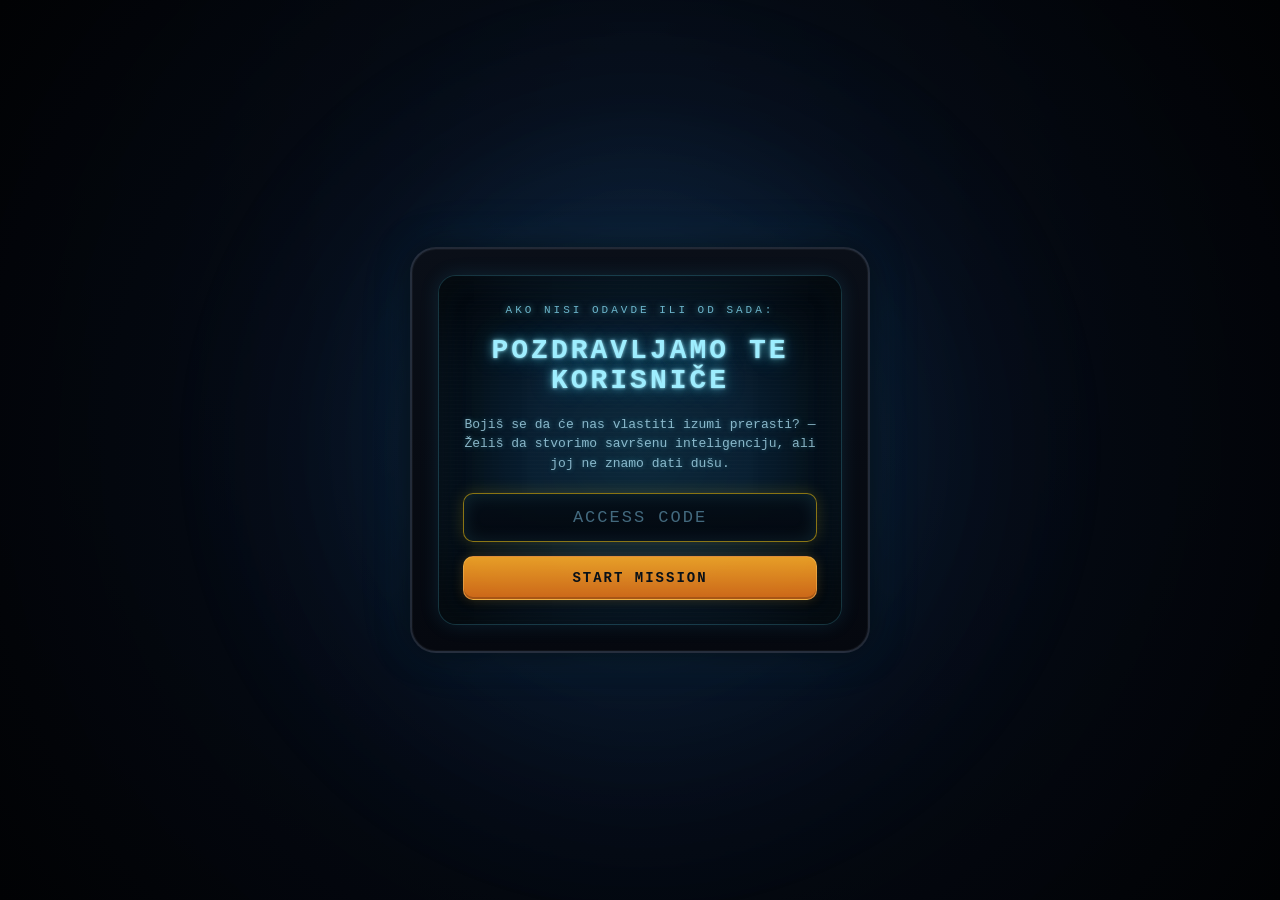
==== commit 6ccdd2c4: "prilagođavanje novoj strukturi" ====
--- a/index.html
+++ b/index.html
@@ -28,6 +28,8 @@
     >
 
     <script src="js/login.js" defer></script>
+    <script src="js/admin.js" defer></script>
+    <script src="js/user.js" defer></script>
 
     <script src="js/data/level1.js" defer></script>
     <script src="js/data/level2.js" defer></script>
@@ -165,7 +167,13 @@
 
     </div>
 
-    <div id="imageOverlay"></div>
+    <div id="imageOverlay">
+    <img
+        id="overlayImage"
+        src=""
+        alt="Povećana slika"
+    >
+</div>
 
 </body>
 
--- a/css/quiz.css
+++ b/css/quiz.css
@@ -960,84 +960,352 @@
         );
 }
 
+
 /* =========================================
    IMAGE ZOOM / LIGHTBOX
 ========================================= */
+
+body.image-zoom-open {
+    overflow: hidden;
+}
 
 #imageOverlay {
     position: fixed;
     inset: 0;
-    z-index: 9998;
+    z-index: 20000;
+
+    display: flex;
+    align-items: center;
+    justify-content: center;
+
+    padding: 30px;
 
     opacity: 0;
-
-    background:
-        rgba(0, 10, 25, 0.85);
-
-    backdrop-filter: blur(4px);
-    -webkit-backdrop-filter: blur(4px);
-
+    visibility: hidden;
     pointer-events: none;
 
+    background:
+        rgba(0, 10, 25, 0.94);
+
+    backdrop-filter: blur(8px);
+    -webkit-backdrop-filter: blur(8px);
+
     transition:
-        opacity 0.3s ease;
+        opacity 0.25s ease,
+        visibility 0.25s ease;
 }
 
 #imageOverlay.active {
     opacity: 1;
+    visibility: visible;
     pointer-events: auto;
 }
 
-.zoomable-image {
-    cursor: pointer;
-
-    transition:
-        box-shadow 0.35s ease;
-}
-
-.zoomable-image.zoomed {
-    position: fixed;
-    top: 50%;
-    left: 50%;
-    z-index: 9999;
+#overlayImage {
+    display: block;
 
     width: auto;
     height: auto;
 
-    max-width: 85vw;
-    max-height: 85vh;
-
-    transform:
-        translate(-50%, -50%);
+    max-width: min(90vw, 1100px);
+    max-height: 90vh;
+
+    object-fit: contain;
+    object-position: center;
 
     border-radius: 18px;
 
-    object-fit: contain;
-}
-
-body.year-1 .zoomable-image.zoomed {
+    cursor: zoom-out;
+
+    transform: scale(0.96);
+
+    transition:
+        transform 0.25s ease;
+
+    box-shadow:
+        0 0 55px rgba(56, 189, 248, 0.35),
+        0 0 120px rgba(0, 0, 0, 0.8);
+}
+
+#imageOverlay.active #overlayImage {
+    transform: scale(1);
+}
+
+.zoomable-image {
+    cursor: zoom-in;
+}
+
+/* Level 1 */
+
+body.year-1 #overlayImage {
     box-shadow:
         0 0 45px rgba(80, 180, 255, 0.9),
-        0 0 90px rgba(56, 189, 248, 0.45);
-}
-
-body.year-2 .zoomable-image.zoomed {
+        0 0 100px rgba(56, 189, 248, 0.35);
+}
+
+/* Level 2 */
+
+body.year-2 #overlayImage {
     box-shadow:
         0 0 45px rgba(80, 255, 150, 0.9),
-        0 0 90px rgba(34, 197, 94, 0.45);
-}
-
-body.year-3 .zoomable-image.zoomed {
+        0 0 100px rgba(34, 197, 94, 0.35);
+}
+
+/* Level 3 */
+
+body.year-3 #overlayImage {
     box-shadow:
         0 0 45px rgba(200, 100, 255, 0.9),
-        0 0 90px rgba(168, 85, 247, 0.45);
-}
-
-body.year-4 .zoomable-image.zoomed {
+        0 0 100px rgba(168, 85, 247, 0.38);
+}
+
+/* Level 4 */
+
+body.year-4 #overlayImage {
     box-shadow:
         0 0 45px rgba(255, 80, 80, 0.9),
-        0 0 90px rgba(220, 38, 38, 0.45);
-}
+        0 0 100px rgba(220, 38, 38, 0.38);
+}
+
+@media (max-width: 600px) {
+    #imageOverlay {
+        padding: 14px;
+    }
+
+    #overlayImage {
+        max-width: 94vw;
+        max-height: 88vh;
+
+        border-radius: 12px;
+    }
+}
+
+
+
+
+/* =========================================
+   HERO LEVEL SELECTOR
+========================================= */
+
+.hero-level-selector {
+    display: inline-flex;
+    flex-direction: column;
+    gap: 8px;
+
+    width: min(100%, 420px);
+    margin-top: 4px;
+}
+
+.hero-level-selector label {
+    color: rgba(255, 255, 255, 0.72);
+
+    font-size: 12px;
+    font-weight: 800;
+    letter-spacing: 1.4px;
+    text-transform: uppercase;
+}
+
+#levelSelect {
+    width: 100%;
+    padding: 13px 42px 13px 15px;
+
+    border: 1px solid rgba(103, 232, 249, 0.3);
+    border-radius: 12px;
+
+    background:
+        linear-gradient(
+            135deg,
+            rgba(6, 24, 38, 0.96),
+            rgba(13, 53, 87, 0.96)
+        );
+
+    color: #ffffff;
+
+    font-family: inherit;
+    font-size: 15px;
+    font-weight: 800;
+
+    cursor: pointer;
+    outline: none;
+
+    box-shadow:
+        inset 0 0 16px rgba(56, 189, 248, 0.06),
+        0 0 18px rgba(56, 189, 248, 0.08);
+
+    transition:
+        border-color 0.2s ease,
+        box-shadow 0.2s ease,
+        transform 0.2s ease;
+}
+
+#levelSelect:hover {
+    border-color: rgba(103, 232, 249, 0.55);
+}
+
+#levelSelect:focus {
+    border-color: rgba(250, 204, 21, 0.65);
+
+    box-shadow:
+        0 0 0 3px rgba(250, 204, 21, 0.1),
+        0 0 22px rgba(250, 204, 21, 0.12);
+}
+
+#levelSelect option {
+    background: #071521;
+    color: #ffffff;
+}
+
+/* Boja selekta prema aktivnom levelu */
+
+body.year-1 #levelSelect {
+    border-color: rgba(56, 189, 248, 0.42);
+}
+
+body.year-2 #levelSelect {
+    border-color: rgba(34, 197, 94, 0.42);
+}
+
+body.year-3 #levelSelect {
+    border-color: rgba(168, 85, 247, 0.48);
+}
+
+body.year-4 #levelSelect {
+    border-color: rgba(239, 68, 68, 0.48);
+}
+
+/* =========================================
+   FILM LABEL
+========================================= */
+
+.quiz-film {
+    display: inline-block;
+
+    margin-bottom: 10px;
+    padding: 5px 9px;
+
+    border: 1px solid rgba(103, 232, 249, 0.18);
+    border-radius: 8px;
+
+    background: rgba(3, 15, 25, 0.42);
+
+    color: rgba(165, 243, 252, 0.9);
+
+    font-size: 12px;
+    font-weight: 800;
+    letter-spacing: 0.7px;
+    text-transform: uppercase;
+}
+
+/* =========================================
+   SECRET LEVEL
+========================================= */
+
+.secret-level-block .levels-grid {
+    grid-template-columns:
+        repeat(
+            2,
+            minmax(0, 1fr)
+        );
+}
+
+.secret-level-block .week-block {
+    min-width: 0;
+}
+
+.secret-level-block .quiz-card {
+    border-color: rgba(239, 68, 68, 0.16);
+
+    background:
+        linear-gradient(
+            145deg,
+            rgba(80, 12, 12, 0.26),
+            rgba(25, 5, 8, 0.38)
+        );
+}
+
+.secret-level-block .section-title {
+    color: #fca5a5;
+}
+
+.secret-level-block .quiz-film {
+    border-color: rgba(248, 113, 113, 0.25);
+
+    background: rgba(80, 12, 12, 0.25);
+
+    color: #fecaca;
+}
+
+/* =========================================
+   RESET SECRET BUTTON
+========================================= */
+
+.reset-secret-btn {
+    display: block;
+
+    width: 100%;
+    margin-top: 20px;
+    padding: 13px 16px;
+
+    border: 1px solid rgba(248, 113, 113, 0.35);
+    border-radius: 12px;
+
+    background:
+        linear-gradient(
+            135deg,
+            rgba(220, 38, 38, 0.92),
+            rgba(127, 29, 29, 0.95)
+        );
+
+    color: #ffffff;
+
+    font-family: inherit;
+    font-size: 14px;
+    font-weight: 800;
+    letter-spacing: 0.5px;
+
+    cursor: pointer;
+
+    transition:
+        transform 0.2s ease,
+        filter 0.2s ease,
+        box-shadow 0.2s ease;
+}
+
+.reset-secret-btn:hover {
+    transform: translateY(-1px);
+    filter: brightness(1.1);
+
+    box-shadow:
+        0 0 20px rgba(239, 68, 68, 0.24);
+}
+
+/* =========================================
+   RESPONSIVE DODATAK
+========================================= */
+
+@media (max-width: 900px) {
+    .secret-level-block .levels-grid {
+        grid-template-columns: 1fr;
+    }
+
+    .hero-level-selector {
+        margin-right: auto;
+        margin-left: auto;
+        text-align: left;
+    }
+}
+
+@media (max-width: 600px) {
+    #levelSelect {
+        padding: 12px 38px 12px 13px;
+        font-size: 13px;
+    }
+
+    .hero-level-selector label {
+        font-size: 11px;
+    }
+}
+
 
 /* =========================================
    RESPONSIVE — TABLET
--- a/css/reward.css
+++ b/css/reward.css
@@ -3,6 +3,8 @@
 ========================================= */
 
 .quiz-reward-card {
+    position: relative;
+
     width: 220px;
     height: 300px;
     margin: 2rem auto;
@@ -19,6 +21,7 @@
 
     transform-style: preserve-3d;
     transition: transform 0.8s ease;
+    will-change: transform;
 }
 
 .quiz-reward-card.unlocked .reward-inner {
@@ -34,11 +37,16 @@
 
     overflow: hidden;
 
+    border: 1px solid rgba(255, 255, 255, 0.1);
     border-radius: 16px;
+
+    background: #07111d;
 
     backface-visibility: hidden;
     -webkit-backface-visibility: hidden;
 
+    transform-style: preserve-3d;
+
     box-shadow:
         0 0 25px rgba(0, 0, 0, 0.45);
 }
@@ -50,6 +58,9 @@
     height: 100%;
 
     object-fit: cover;
+    object-position: center;
+
+    border-radius: inherit;
 }
 
 .reward-back {
@@ -59,17 +70,46 @@
 .reward-front {
     transform: rotateY(180deg);
 }
+
+/* =========================================
+   REWARD STATES
+========================================= */
 
 .quiz-reward-card.locked {
     opacity: 0.85;
     filter: grayscale(0.4);
 }
 
+.quiz-reward-card.unlocked {
+    opacity: 1;
+    filter: none;
+}
+
 .quiz-reward-card.placeholder-reward {
     opacity: 0.6;
     filter: grayscale(1);
 }
 
+.quiz-reward-card.unlocked:not(
+    .placeholder-reward
+):hover {
+    transform: translateY(-3px);
+}
+
+
+/* =========================================
+   REWARD IMAGE ZOOM
+========================================= */
+
+.reward-front .reward-zoom-image {
+    cursor: zoom-in;
+}
+
+
+/* =========================================
+   NEWLY UNLOCKED ANIMATION
+========================================= */
+
 .quiz-reward-card.newly-unlocked {
     animation:
         rewardPulse 1.2s ease;
@@ -87,6 +127,42 @@
     100% {
         transform: scale(1);
     }
+}
+
+/* =========================================
+   LEVEL REWARD GLOW
+========================================= */
+
+body.year-1
+.quiz-reward-card.unlocked
+.reward-face {
+    box-shadow:
+        0 0 25px rgba(56, 189, 248, 0.35),
+        0 0 55px rgba(56, 189, 248, 0.14);
+}
+
+body.year-2
+.quiz-reward-card.unlocked
+.reward-face {
+    box-shadow:
+        0 0 25px rgba(34, 197, 94, 0.35),
+        0 0 55px rgba(34, 197, 94, 0.14);
+}
+
+body.year-3
+.quiz-reward-card.unlocked
+.reward-face {
+    box-shadow:
+        0 0 25px rgba(168, 85, 247, 0.4),
+        0 0 55px rgba(168, 85, 247, 0.16);
+}
+
+body.year-4
+.quiz-reward-card.unlocked
+.reward-face {
+    box-shadow:
+        0 0 25px rgba(239, 68, 68, 0.4),
+        0 0 55px rgba(239, 68, 68, 0.16);
 }
 
 /* =========================================
@@ -107,7 +183,9 @@
     background: #facc15;
     color: #111827;
 
+    font-family: inherit;
     font-weight: bold;
+
     cursor: pointer;
 
     box-shadow:
@@ -141,4 +219,6 @@
 
         font-size: 12px;
     }
-}+}
+
+
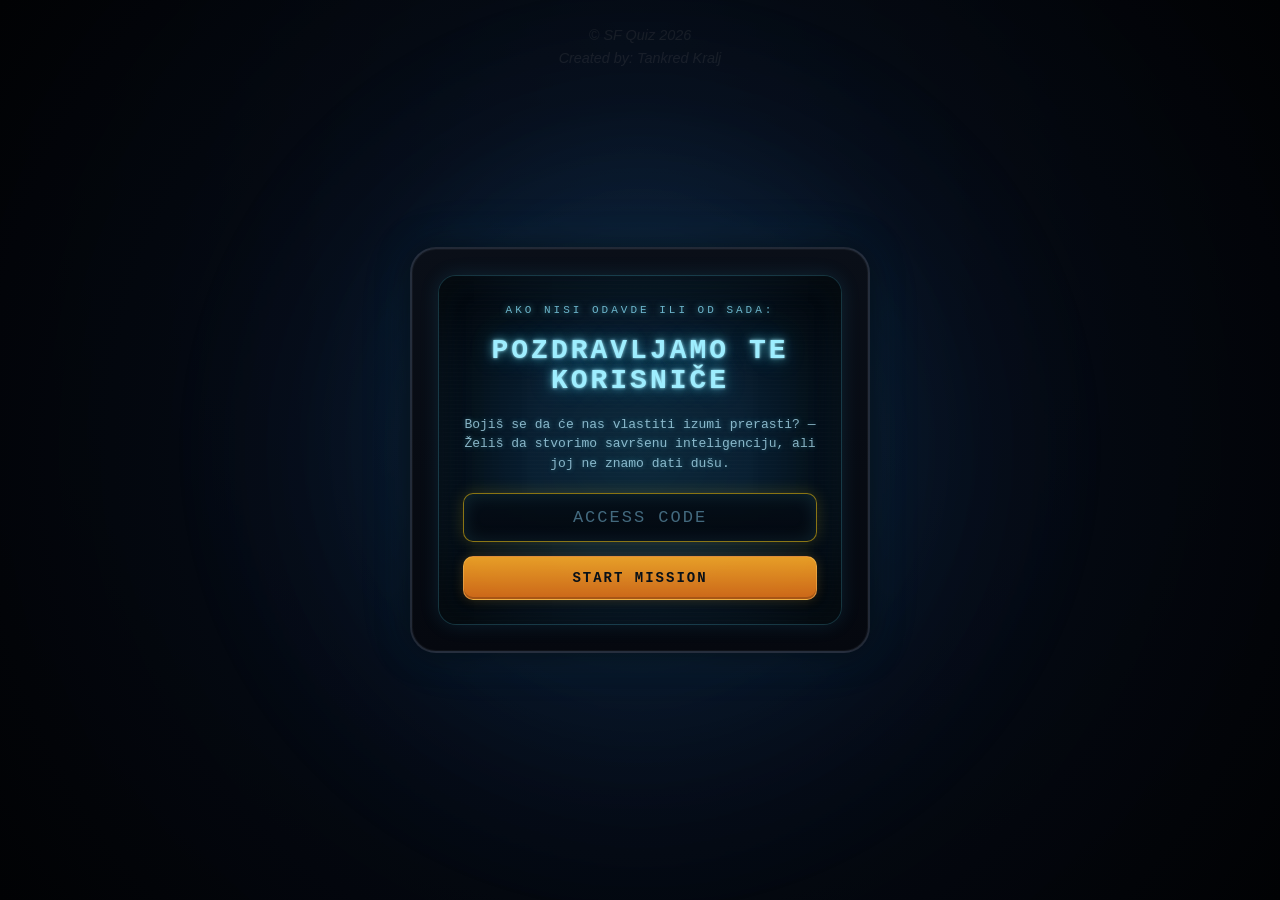
==== commit 7ea47966: "footer" ====
--- a/index.html
+++ b/index.html
@@ -4,30 +4,18 @@
 <head>
     <meta charset="UTF-8">
 
-    <meta
-        name="viewport"
-        content="width=device-width, initial-scale=1.0"
-    >
+    <meta name="viewport" content="width=device-width, initial-scale=1.0">
 
     <title>SF Quiz Progression</title>
 
-    <link
-        rel="stylesheet"
-        href="css/quiz.css"
-    >
+    <link rel="stylesheet" href="css/quiz.css">
 
-    <link
-        rel="stylesheet"
-        href="css/reward.css"
-    >
+    <link rel="stylesheet" href="css/reward.css">
 
-    <link
-        rel="shortcut icon"
-        href="assets/images/extraterrestrial.png"
-        type="image/png"
-    >
+    <link rel="shortcut icon" href="assets/images/extraterrestrial.png" type="image/png">
 
     <script src="js/login.js" defer></script>
+    <script src="js/failed.js" defer></script>
     <script src="js/admin.js" defer></script>
     <script src="js/user.js" defer></script>
 
@@ -37,15 +25,13 @@
     <script src="js/data/level4.js" defer></script>
 
     <script src="js/reward.js" defer></script>
+    <script src="js/completion.js" defer></script>
     <script src="js/app.js" defer></script>
 </head>
 
 <body class="logged-out">
 
-    <section
-        class="hero"
-        id="hero"
-    >
+    <section class="hero" id="hero">
         <div class="hero-content">
 
             <div class="hero-left">
@@ -54,55 +40,34 @@
                     SF QUIZ PROGRESSION
                 </div>
 
-                <h1
-                    id="heroTitle"
-                    class="hero-main-text"
-                >
+                <h1 id="heroTitle" class="hero-main-text">
                     Dani prošle budućnosti
                 </h1>
 
-                <div
-                    id="heroSubtext"
-                    class="hero-subtext"
-                >
+                <div id="heroSubtext" class="hero-subtext">
                     Prođi kroz kultne SF filmove, otključavaj sve teže
                     kvizove i testiraj znanje o distopijama, strojevima
                     i izvanzemaljcima.
                 </div>
 
-                <div
-                    id="userYearDisplay"
-                    class="user-year-display"
-                ></div>
+                <div id="userYearDisplay" class="user-year-display"></div>
 
             </div>
 
             <div class="hero-image">
 
-                <img
-                    id="heroImage"
-                    class="zoomable-image"
-                    src="assets/images/year1.png"
-                    alt="SF Quiz Progression"
-                >
+                <img id="heroImage" class="zoomable-image" src="assets/images/year1.png" alt="SF Quiz Progression">
 
             </div>
 
         </div>
     </section>
 
-    <main
-        id="appView"
-        style="display: none;"
-    >
+    <main id="appView" style="display: none;">
         <div id="app"></div>
     </main>
 
-    <button
-        id="logoutBtn"
-        type="button"
-        onclick="logout()"
-    >
+    <button id="logoutBtn" type="button" onclick="logout()">
         LOGOUT
     </button>
 
@@ -122,10 +87,7 @@
                         POZDRAVLJAMO TE KORISNIČE
                     </h2>
 
-                    <div
-                        class="login-subtitle"
-                        id="loginSubtitle"
-                    >
+                    <div class="login-subtitle" id="loginSubtitle">
                         <p>
                             Bojiš se da će nas vlastiti izumi prerasti? —
                             Želiš da stvorimo savršenu inteligenciju,
@@ -145,17 +107,9 @@
                         </p>
                     </div>
 
-                    <input
-                        id="password"
-                        type="password"
-                        placeholder="ACCESS CODE"
-                        autocomplete="current-password"
-                    >
+                    <input id="password" type="password" placeholder="ACCESS CODE" autocomplete="current-password">
 
-                    <button
-                        type="button"
-                        onclick="login()"
-                    >
+                    <button type="button" onclick="login()">
                         START MISSION
                     </button>
 
@@ -168,13 +122,13 @@
     </div>
 
     <div id="imageOverlay">
-    <img
-        id="overlayImage"
-        src=""
-        alt="Povećana slika"
-    >
-</div>
+        <img id="overlayImage" src="" alt="Povećana slika">
+    </div>
 
+    <footer class="site-footer">
+        <p>&copy; SF Quiz 2026</p>
+        <p>Created by: Tankred Kralj</p>
+    </footer>
 </body>
 
 </html>
--- a/css/quiz.css
+++ b/css/quiz.css
@@ -1,5 +1,5 @@
 /* =========================================
-   RESET
+   01. RESET I OSNOVNI STILOVI
 ========================================= */
 
 * {
@@ -34,8 +34,9 @@
     line-height: 1.5;
 }
 
-/* =========================================
-   LOGIN MODE
+
+/* =========================================
+   02. LOGIN / LOGOUT MODE
 ========================================= */
 
 body.logged-out {
@@ -49,8 +50,9 @@
     display: none !important;
 }
 
-/* =========================================
-   HERO
+
+/* =========================================
+   03. HERO
 ========================================= */
 
 .hero {
@@ -105,7 +107,6 @@
     font-size: clamp(42px, 6vw, 62px);
     line-height: 1.02;
     font-weight: 900;
-
     text-transform: uppercase;
 }
 
@@ -137,39 +138,91 @@
         0 0 30px rgba(56, 189, 248, 0.22);
 }
 
-/* =========================================
-   LEVEL TITLE
+
+/* =========================================
+   04. HERO — LEVEL SELECTOR
 ========================================= */
 
 .user-year-display {
     margin-top: 18px;
 }
 
-.active-year-label {
-    display: inline-block;
-
-    padding: 10px 16px;
-
-    border: 1px solid rgba(255, 255, 255, 0.08);
+.hero-level-selector {
+    display: inline-flex;
+    flex-direction: column;
+    gap: 8px;
+
+    width: min(100%, 420px);
+    margin-top: 4px;
+}
+
+.hero-level-selector label {
+    color: rgba(255, 255, 255, 0.72);
+
+    font-size: 12px;
+    font-weight: 800;
+    letter-spacing: 1.4px;
+    text-transform: uppercase;
+}
+
+#levelSelect {
+    width: 100%;
+    padding: 13px 42px 13px 15px;
+
+    border: 1px solid rgba(103, 232, 249, 0.3);
     border-radius: 12px;
 
-    background: rgba(255, 255, 255, 0.06);
-
-    font-weight: 700;
-    letter-spacing: 1px;
-}
-
-/* =========================================
-   APP
+    background:
+        linear-gradient(
+            135deg,
+            rgba(6, 24, 38, 0.96),
+            rgba(13, 53, 87, 0.96)
+        );
+
+    color: #ffffff;
+
+    font-family: inherit;
+    font-size: 15px;
+    font-weight: 800;
+
+    cursor: pointer;
+    outline: none;
+
+    box-shadow:
+        inset 0 0 16px rgba(56, 189, 248, 0.06),
+        0 0 18px rgba(56, 189, 248, 0.08);
+
+    transition:
+        border-color 0.2s ease,
+        box-shadow 0.2s ease,
+        transform 0.2s ease;
+}
+
+#levelSelect:hover {
+    border-color: rgba(103, 232, 249, 0.55);
+}
+
+#levelSelect:focus {
+    border-color: rgba(250, 204, 21, 0.65);
+
+    box-shadow:
+        0 0 0 3px rgba(250, 204, 21, 0.1),
+        0 0 22px rgba(250, 204, 21, 0.12);
+}
+
+#levelSelect option {
+    background: #071521;
+    color: #ffffff;
+}
+
+
+/* =========================================
+   05. APP I GLAVNI BLOKOVI
 ========================================= */
 
 #app {
     width: 100%;
 }
-
-/* =========================================
-   THEME / GROUP BLOCK
-========================================= */
 
 .month-block {
     margin-bottom: 40px;
@@ -208,8 +261,9 @@
     margin-bottom: 5px;
 }
 
-/* =========================================
-   LEVELS GRID
+
+/* =========================================
+   06. LEVELS GRID
 ========================================= */
 
 .levels-grid {
@@ -225,8 +279,9 @@
     align-items: start;
 }
 
-/* =========================================
-   QUIZ BLOCK
+
+/* =========================================
+   07. QUIZ BLOKOVI
 ========================================= */
 
 .week-block {
@@ -250,8 +305,9 @@
     font-weight: 800;
 }
 
-/* =========================================
-   QUIZ STATES
+
+/* =========================================
+   08. QUIZ STANJA
 ========================================= */
 
 .week-locked {
@@ -289,8 +345,9 @@
         1px solid rgba(0, 255, 120, 0.2);
 }
 
-/* =========================================
-   QUIZ META
+
+/* =========================================
+   09. QUIZ META I FILM LABEL
 ========================================= */
 
 .quiz-meta {
@@ -302,8 +359,29 @@
     line-height: 1.6;
 }
 
-/* =========================================
-   QUIZ QUESTIONS
+.quiz-film {
+    display: inline-block;
+
+    margin-bottom: 10px;
+    padding: 5px 9px;
+
+    border: 1px solid rgba(103, 232, 249, 0.18);
+    border-radius: 8px;
+
+    background:
+        rgba(3, 15, 25, 0.42);
+
+    color: rgba(165, 243, 252, 0.9);
+
+    font-size: 12px;
+    font-weight: 800;
+    letter-spacing: 0.7px;
+    text-transform: uppercase;
+}
+
+
+/* =========================================
+   10. QUIZ PITANJA
 ========================================= */
 
 .quiz-list {
@@ -338,8 +416,9 @@
     line-height: 1.5;
 }
 
-/* =========================================
-   ANSWERS
+
+/* =========================================
+   11. ODGOVORI
 ========================================= */
 
 .quiz-answers {
@@ -399,16 +478,25 @@
     color: #ffffff;
 }
 
-/* =========================================
-   LOCKED QUIZ
-========================================= */
+
+/* =========================================
+   12. ZAKLJUČANI I PRAZNI KVIZOVI
+========================================= */
+
+.locked-quiz-message,
+.empty-quiz-message {
+    padding: 22px;
+
+    border: 1px dashed rgba(255, 255, 255, 0.18);
+    border-radius: 14px;
+
+    color: rgba(255, 255, 255, 0.7);
+
+    text-align: center;
+}
 
 .locked-quiz-message {
     margin-top: 18px;
-    padding: 22px;
-
-    border: 1px dashed rgba(255, 255, 255, 0.18);
-    border-radius: 14px;
 
     background:
         linear-gradient(
@@ -417,31 +505,14 @@
             rgba(20, 20, 30, 0.35)
         );
 
-    color: rgba(255, 255, 255, 0.7);
-
-    text-align: center;
     font-weight: 700;
     line-height: 1.6;
     letter-spacing: 0.5px;
 }
 
-/* =========================================
-   EMPTY QUIZ
-========================================= */
-
-.empty-quiz-message {
-    padding: 22px;
-
-    border: 1px dashed rgba(255, 255, 255, 0.18);
-    border-radius: 14px;
-
-    color: rgba(255, 255, 255, 0.7);
-
-    text-align: center;
-}
-
-/* =========================================
-   QUIZ RESULTS
+
+/* =========================================
+   13. REZULTATI
 ========================================= */
 
 .quiz-live-result {
@@ -505,8 +576,9 @@
     color: #fecaca;
 }
 
-/* =========================================
-   RESET QUIZ BUTTON
+
+/* =========================================
+   14. RESET QUIZ BUTTON
 ========================================= */
 
 .reset-quiz-btn {
@@ -548,8 +620,9 @@
         0 0 18px rgba(56, 189, 248, 0.18);
 }
 
-/* =========================================
-   CRT LOGIN SCREEN
+
+/* =========================================
+   15. CRT LOGIN SCREEN
 ========================================= */
 
 #loginView {
@@ -823,8 +896,9 @@
     transform: translateY(1px);
 }
 
-/* =========================================
-   LOGOUT
+
+/* =========================================
+   16. LOGOUT BUTTON
 ========================================= */
 
 #logoutBtn {
@@ -865,7 +939,7 @@
 }
 
 /* =========================================
-   LEVEL THEMES
+   17. LEVEL TEME — GROUP BLOKOVI
 ========================================= */
 
 .month-block.year-1 {
@@ -916,8 +990,9 @@
         1px solid rgba(239, 68, 68, 0.22);
 }
 
-/* =========================================
-   HERO THEMES
+
+/* =========================================
+   18. LEVEL TEME — HERO
 ========================================= */
 
 .hero-year-1 .hero-content {
@@ -962,7 +1037,28 @@
 
 
 /* =========================================
-   IMAGE ZOOM / LIGHTBOX
+   19. LEVEL TEME — SELECT
+========================================= */
+
+body.year-1 #levelSelect {
+    border-color: rgba(56, 189, 248, 0.42);
+}
+
+body.year-2 #levelSelect {
+    border-color: rgba(34, 197, 94, 0.42);
+}
+
+body.year-3 #levelSelect {
+    border-color: rgba(168, 85, 247, 0.48);
+}
+
+body.year-4 #levelSelect {
+    border-color: rgba(239, 68, 68, 0.48);
+}
+
+
+/* =========================================
+   20. IMAGE ZOOM / LIGHTBOX
 ========================================= */
 
 body.image-zoom-open {
@@ -1035,169 +1131,33 @@
     cursor: zoom-in;
 }
 
-/* Level 1 */
-
 body.year-1 #overlayImage {
     box-shadow:
         0 0 45px rgba(80, 180, 255, 0.9),
         0 0 100px rgba(56, 189, 248, 0.35);
 }
 
-/* Level 2 */
-
 body.year-2 #overlayImage {
     box-shadow:
         0 0 45px rgba(80, 255, 150, 0.9),
         0 0 100px rgba(34, 197, 94, 0.35);
 }
 
-/* Level 3 */
-
 body.year-3 #overlayImage {
     box-shadow:
         0 0 45px rgba(200, 100, 255, 0.9),
         0 0 100px rgba(168, 85, 247, 0.38);
 }
 
-/* Level 4 */
-
 body.year-4 #overlayImage {
     box-shadow:
         0 0 45px rgba(255, 80, 80, 0.9),
         0 0 100px rgba(220, 38, 38, 0.38);
 }
 
-@media (max-width: 600px) {
-    #imageOverlay {
-        padding: 14px;
-    }
-
-    #overlayImage {
-        max-width: 94vw;
-        max-height: 88vh;
-
-        border-radius: 12px;
-    }
-}
-
-
-
-
-/* =========================================
-   HERO LEVEL SELECTOR
-========================================= */
-
-.hero-level-selector {
-    display: inline-flex;
-    flex-direction: column;
-    gap: 8px;
-
-    width: min(100%, 420px);
-    margin-top: 4px;
-}
-
-.hero-level-selector label {
-    color: rgba(255, 255, 255, 0.72);
-
-    font-size: 12px;
-    font-weight: 800;
-    letter-spacing: 1.4px;
-    text-transform: uppercase;
-}
-
-#levelSelect {
-    width: 100%;
-    padding: 13px 42px 13px 15px;
-
-    border: 1px solid rgba(103, 232, 249, 0.3);
-    border-radius: 12px;
-
-    background:
-        linear-gradient(
-            135deg,
-            rgba(6, 24, 38, 0.96),
-            rgba(13, 53, 87, 0.96)
-        );
-
-    color: #ffffff;
-
-    font-family: inherit;
-    font-size: 15px;
-    font-weight: 800;
-
-    cursor: pointer;
-    outline: none;
-
-    box-shadow:
-        inset 0 0 16px rgba(56, 189, 248, 0.06),
-        0 0 18px rgba(56, 189, 248, 0.08);
-
-    transition:
-        border-color 0.2s ease,
-        box-shadow 0.2s ease,
-        transform 0.2s ease;
-}
-
-#levelSelect:hover {
-    border-color: rgba(103, 232, 249, 0.55);
-}
-
-#levelSelect:focus {
-    border-color: rgba(250, 204, 21, 0.65);
-
-    box-shadow:
-        0 0 0 3px rgba(250, 204, 21, 0.1),
-        0 0 22px rgba(250, 204, 21, 0.12);
-}
-
-#levelSelect option {
-    background: #071521;
-    color: #ffffff;
-}
-
-/* Boja selekta prema aktivnom levelu */
-
-body.year-1 #levelSelect {
-    border-color: rgba(56, 189, 248, 0.42);
-}
-
-body.year-2 #levelSelect {
-    border-color: rgba(34, 197, 94, 0.42);
-}
-
-body.year-3 #levelSelect {
-    border-color: rgba(168, 85, 247, 0.48);
-}
-
-body.year-4 #levelSelect {
-    border-color: rgba(239, 68, 68, 0.48);
-}
-
-/* =========================================
-   FILM LABEL
-========================================= */
-
-.quiz-film {
-    display: inline-block;
-
-    margin-bottom: 10px;
-    padding: 5px 9px;
-
-    border: 1px solid rgba(103, 232, 249, 0.18);
-    border-radius: 8px;
-
-    background: rgba(3, 15, 25, 0.42);
-
-    color: rgba(165, 243, 252, 0.9);
-
-    font-size: 12px;
-    font-weight: 800;
-    letter-spacing: 0.7px;
-    text-transform: uppercase;
-}
-
-/* =========================================
-   SECRET LEVEL
+
+/* =========================================
+   21. SECRET LEVEL
 ========================================= */
 
 .secret-level-block .levels-grid {
@@ -1213,7 +1173,8 @@
 }
 
 .secret-level-block .quiz-card {
-    border-color: rgba(239, 68, 68, 0.16);
+    border-color:
+        rgba(239, 68, 68, 0.16);
 
     background:
         linear-gradient(
@@ -1228,15 +1189,18 @@
 }
 
 .secret-level-block .quiz-film {
-    border-color: rgba(248, 113, 113, 0.25);
-
-    background: rgba(80, 12, 12, 0.25);
+    border-color:
+        rgba(248, 113, 113, 0.25);
+
+    background:
+        rgba(80, 12, 12, 0.25);
 
     color: #fecaca;
 }
 
-/* =========================================
-   RESET SECRET BUTTON
+
+/* =========================================
+   22. RESET SECRET BUTTON
 ========================================= */
 
 .reset-secret-btn {
@@ -1246,7 +1210,8 @@
     margin-top: 20px;
     padding: 13px 16px;
 
-    border: 1px solid rgba(248, 113, 113, 0.35);
+    border:
+        1px solid rgba(248, 113, 113, 0.35);
     border-radius: 12px;
 
     background:
@@ -1279,11 +1244,489 @@
         0 0 20px rgba(239, 68, 68, 0.24);
 }
 
-/* =========================================
-   RESPONSIVE DODATAK
+
+/* =========================================
+   23. SECRET ADMIN BUTTON
+========================================= */
+
+.secret-admin-toggle {
+    display: inline-flex;
+    align-items: center;
+    justify-content: center;
+    gap: 8px;
+
+    min-height: 42px;
+    margin-top: 14px;
+    padding: 10px 18px;
+
+    color: #ffffff;
+
+    font-size: 0.9rem;
+    font-weight: 800;
+    letter-spacing: 0.04em;
+    text-transform: uppercase;
+
+    border:
+        1px solid rgba(255, 255, 255, 0.22);
+    border-radius: 10px;
+
+    background:
+        linear-gradient(
+            135deg,
+            rgba(44, 53, 82, 0.96),
+            rgba(19, 24, 40, 0.96)
+        );
+
+    box-shadow:
+        0 8px 20px rgba(0, 0, 0, 0.28),
+        inset 0 1px 0 rgba(255, 255, 255, 0.08);
+
+    cursor: pointer;
+
+    transition:
+        transform 0.2s ease,
+        box-shadow 0.2s ease,
+        border-color 0.2s ease,
+        background 0.2s ease;
+}
+
+.secret-admin-toggle:hover {
+    transform: translateY(-2px);
+
+    border-color:
+        rgba(255, 255, 255, 0.4);
+
+    box-shadow:
+        0 12px 26px rgba(0, 0, 0, 0.36),
+        0 0 18px rgba(120, 140, 255, 0.18);
+}
+
+.secret-admin-toggle:active {
+    transform: translateY(0);
+}
+
+.secret-admin-toggle.secret-is-locked {
+    color: #ffd7de;
+
+    border-color:
+        rgba(255, 70, 100, 0.55);
+
+    background:
+        linear-gradient(
+            135deg,
+            rgba(125, 20, 42, 0.96),
+            rgba(58, 7, 19, 0.96)
+        );
+
+    box-shadow:
+        0 8px 22px rgba(0, 0, 0, 0.32),
+        0 0 18px rgba(255, 40, 80, 0.18);
+}
+
+.secret-admin-toggle.secret-is-locked:hover {
+    box-shadow:
+        0 12px 28px rgba(0, 0, 0, 0.38),
+        0 0 24px rgba(255, 40, 80, 0.3);
+}
+
+.secret-admin-toggle.secret-is-unlocked {
+    color: #d9ffe8;
+
+    border-color:
+        rgba(70, 255, 145, 0.5);
+
+    background:
+        linear-gradient(
+            135deg,
+            rgba(18, 108, 65, 0.96),
+            rgba(7, 55, 32, 0.96)
+        );
+
+    box-shadow:
+        0 8px 22px rgba(0, 0, 0, 0.32),
+        0 0 18px rgba(50, 255, 130, 0.16);
+}
+
+.secret-admin-toggle.secret-is-unlocked:hover {
+    box-shadow:
+        0 12px 28px rgba(0, 0, 0, 0.38),
+        0 0 24px rgba(50, 255, 130, 0.28);
+}
+
+/* =========================================
+   24. SECRET FAILED — OVERLAY
+========================================= */
+
+.secret-failed-overlay {
+    position: fixed;
+    inset: 0;
+    z-index: 10000;
+
+    display: flex;
+    align-items: center;
+    justify-content: center;
+
+    padding: 20px;
+
+    overflow-y: auto;
+
+    background:
+        radial-gradient(
+            circle at center,
+            rgba(55, 0, 12, 0.42),
+            rgba(0, 0, 0, 0.94)
+        );
+
+    backdrop-filter: blur(8px);
+    -webkit-backdrop-filter: blur(8px);
+}
+
+
+/* =========================================
+   25. SECRET FAILED — PROMPT
+========================================= */
+
+.secret-failed-prompt {
+    position: relative;
+
+    width: min(520px, 100%);
+    max-height: calc(100vh - 40px);
+
+    padding: 26px;
+    overflow-y: auto;
+
+    text-align: center;
+
+    border:
+        2px solid rgba(255, 45, 75, 0.72);
+    border-radius: 20px;
+
+    background:
+        linear-gradient(
+            145deg,
+            rgba(28, 5, 12, 0.98),
+            rgba(6, 7, 14, 0.99)
+        );
+
+    box-shadow:
+        0 25px 70px rgba(0, 0, 0, 0.75),
+        0 0 30px rgba(255, 20, 60, 0.28),
+        inset 0 0 30px rgba(255, 35, 70, 0.05);
+
+    animation:
+        secretFailedAppear 0.45s ease-out;
+}
+
+.secret-failed-prompt::before {
+    content: "";
+
+    position: absolute;
+    inset: 0;
+
+    pointer-events: none;
+
+    border-radius: inherit;
+
+    background:
+        repeating-linear-gradient(
+            0deg,
+            transparent,
+            transparent 3px,
+            rgba(255, 30, 60, 0.025) 4px
+        );
+}
+
+
+/* =========================================
+   26. SECRET FAILED — KICKER I NASLOV
+========================================= */
+
+.secret-failed-kicker {
+    position: relative;
+    z-index: 2;
+
+    margin: 0 0 8px;
+
+    color: #ff4d68;
+
+    font-size: 0.78rem;
+    font-weight: 900;
+    letter-spacing: 0.25em;
+    text-transform: uppercase;
+}
+
+.secret-failed-title {
+    position: relative;
+    z-index: 2;
+
+    margin: 0 0 20px;
+
+    color: #ff405d;
+
+    font-size: clamp(1.7rem, 5vw, 2.8rem);
+    line-height: 1.05;
+
+    text-shadow:
+        0 0 12px rgba(255, 50, 80, 0.65);
+}
+
+
+/* =========================================
+   27. SECRET FAILED — SLIKA
+========================================= */
+
+.secret-failed-image {
+    position: relative;
+    z-index: 2;
+
+    display: block;
+
+    width: 100%;
+    max-height: 52vh;
+
+    margin: 0 auto 10px;
+
+    object-fit: contain;
+
+    border:
+        1px solid rgba(255, 65, 95, 0.5);
+    border-radius: 14px;
+
+    box-shadow:
+        0 14px 35px rgba(0, 0, 0, 0.6);
+}
+
+
+/* =========================================
+   28. SECRET FAILED — GLAVNA PORUKA
+========================================= */
+
+.secret-failed-message {
+    position: relative;
+    z-index: 2;
+
+    width: fit-content;
+    max-width: 92%;
+
+    margin: 24px auto 22px;
+    padding: 16px 34px;
+
+    color: #ffffff;
+
+    font-size: clamp(1.3rem, 3vw, 2rem);
+    font-weight: 900;
+    line-height: 1.25;
+    letter-spacing: 0.12em;
+    text-align: center;
+    text-transform: uppercase;
+
+    border-top:
+        2px solid rgba(255, 65, 95, 0.8);
+
+    border-bottom:
+        2px solid rgba(255, 65, 95, 0.8);
+
+    background:
+        linear-gradient(
+            90deg,
+            transparent,
+            rgba(255, 35, 70, 0.14),
+            rgba(255, 35, 70, 0.26),
+            rgba(255, 35, 70, 0.14),
+            transparent
+        );
+
+    text-shadow:
+        0 0 8px rgba(255, 255, 255, 0.45),
+        0 0 18px rgba(255, 45, 80, 0.7);
+
+    box-shadow:
+        inset 0 0 18px rgba(255, 30, 70, 0.05);
+
+    animation:
+        secretFailedMessageAppear 0.7s ease-out;
+}
+
+.secret-failed-message::before,
+.secret-failed-message::after {
+    content: "◆";
+
+    position: absolute;
+    top: 50%;
+
+    color: #ff4565;
+
+    font-size: 0.7rem;
+
+    transform: translateY(-50%);
+
+    text-shadow:
+        0 0 10px rgba(255, 45, 80, 0.9);
+}
+
+.secret-failed-message::before {
+    left: 10px;
+}
+
+.secret-failed-message::after {
+    right: 10px;
+}
+
+
+/* =========================================
+   29. SECRET FAILED — LOCK STATUS
+========================================= */
+
+.secret-failed-lock {
+    position: relative;
+    z-index: 2;
+
+    width: fit-content;
+
+    margin: 0 auto;
+    padding: 10px 16px;
+
+    color: #ff7a8e;
+
+    font-size: 0.8rem;
+    font-weight: 900;
+    letter-spacing: 0.08em;
+
+    border:
+        1px solid rgba(255, 70, 100, 0.45);
+    border-radius: 999px;
+
+    background:
+        rgba(255, 30, 65, 0.08);
+}
+
+
+/* =========================================
+   30. SECRET FAILED — POVRATAK
+========================================= */
+
+.secret-failed-back-btn {
+    position: relative;
+    z-index: 2;
+
+    display: block;
+
+    margin: 18px auto 0;
+    padding: 11px 20px;
+
+    color: #ffffff;
+
+    font-size: 0.9rem;
+    font-weight: 800;
+
+    border:
+        1px solid rgba(255, 255, 255, 0.3);
+    border-radius: 10px;
+
+    background:
+        linear-gradient(
+            135deg,
+            rgba(55, 65, 95, 0.95),
+            rgba(20, 25, 42, 0.95)
+        );
+
+    cursor: pointer;
+
+    transition:
+        transform 0.2s ease,
+        box-shadow 0.2s ease,
+        border-color 0.2s ease;
+}
+
+.secret-failed-back-btn:hover {
+    transform: translateY(-2px);
+
+    border-color:
+        rgba(255, 255, 255, 0.5);
+
+    box-shadow:
+        0 10px 24px rgba(0, 0, 0, 0.4),
+        0 0 18px rgba(120, 150, 255, 0.25);
+}
+
+
+/* =========================================
+   31. SECRET FAILED — ANIMACIJE
+========================================= */
+
+@keyframes secretFailedAppear {
+    from {
+        opacity: 0;
+
+        transform:
+            scale(0.88)
+            translateY(25px);
+    }
+
+    to {
+        opacity: 1;
+
+        transform:
+            scale(1)
+            translateY(0);
+    }
+}
+
+@keyframes secretFailedMessageAppear {
+    from {
+        opacity: 0;
+
+        transform:
+            scale(0.9)
+            translateY(12px);
+
+        letter-spacing: 0.02em;
+    }
+
+    to {
+        opacity: 1;
+
+        transform:
+            scale(1)
+            translateY(0);
+
+        letter-spacing: 0.12em;
+    }
+}
+
+
+/* =========================================
+   32. RESPONSIVE — TABLET
 ========================================= */
 
 @media (max-width: 900px) {
+    body {
+        padding: 16px;
+    }
+
+    .hero-content {
+        flex-direction: column;
+
+        padding: 30px;
+
+        text-align: center;
+    }
+
+    .hero-left {
+        width: 100%;
+    }
+
+    .hero-subtext {
+        margin-right: auto;
+        margin-left: auto;
+    }
+
+    .hero-image img {
+        width: 220px;
+        height: 420px;
+    }
+
+    .levels-grid,
     .secret-level-block .levels-grid {
         grid-template-columns: 1fr;
     }
@@ -1291,60 +1734,14 @@
     .hero-level-selector {
         margin-right: auto;
         margin-left: auto;
+
         text-align: left;
     }
 }
 
-@media (max-width: 600px) {
-    #levelSelect {
-        padding: 12px 38px 12px 13px;
-        font-size: 13px;
-    }
-
-    .hero-level-selector label {
-        font-size: 11px;
-    }
-}
-
-
-/* =========================================
-   RESPONSIVE — TABLET
-========================================= */
-
-@media (max-width: 900px) {
-    body {
-        padding: 16px;
-    }
-
-    .hero-content {
-        flex-direction: column;
-
-        padding: 30px;
-
-        text-align: center;
-    }
-
-    .hero-left {
-        width: 100%;
-    }
-
-    .hero-subtext {
-        margin-right: auto;
-        margin-left: auto;
-    }
-
-    .hero-image img {
-        width: 220px;
-        height: 420px;
-    }
-
-    .levels-grid {
-        grid-template-columns: 1fr;
-    }
-}
-
-/* =========================================
-   RESPONSIVE — MOBILE
+
+/* =========================================
+   33. RESPONSIVE — MOBILE
 ========================================= */
 
 @media (max-width: 600px) {
@@ -1374,6 +1771,16 @@
         height: 360px;
     }
 
+    #levelSelect {
+        padding: 12px 38px 12px 13px;
+
+        font-size: 13px;
+    }
+
+    .hero-level-selector label {
+        font-size: 11px;
+    }
+
     .month-block {
         margin-bottom: 24px;
         padding: 18px;
@@ -1401,6 +1808,7 @@
 
     .levels-grid {
         grid-template-columns: 1fr;
+
         gap: 16px;
     }
 
@@ -1424,5 +1832,72 @@
 
         font-size: 12px;
     }
-}
-
+
+    #imageOverlay {
+        padding: 14px;
+    }
+
+    #overlayImage {
+        max-width: 94vw;
+        max-height: 88vh;
+
+        border-radius: 12px;
+    }
+
+    .secret-admin-toggle {
+        width: 100%;
+
+        margin-top: 12px;
+        padding: 11px 14px;
+
+        font-size: 0.82rem;
+    }
+
+    .secret-failed-overlay {
+        padding: 12px;
+    }
+
+    .secret-failed-prompt {
+        padding: 20px 14px;
+
+        border-radius: 16px;
+    }
+
+    .secret-failed-image {
+        max-height: 48vh;
+    }
+
+    .secret-failed-message {
+        max-width: 100%;
+
+        padding: 13px 26px;
+
+        font-size: 1.15rem;
+        letter-spacing: 0.08em;
+    }
+
+    .secret-failed-lock {
+        width: 100%;
+
+        font-size: 0.72rem;
+        line-height: 1.4;
+    }
+
+    .secret-failed-back-btn {
+        width: 100%;
+    }
+}
+
+.site-footer {
+    padding: 1.5rem 1rem;
+    text-align: center;
+    color: rgba(255, 255, 255, 0.7);
+    font-size: 0.9rem;
+    line-height: 1.6;
+
+    font-style: italic;
+}
+
+.site-footer p {
+    margin: 0;
+}
--- a/css/reward.css
+++ b/css/reward.css
@@ -1,5 +1,14 @@
 /* =========================================
-   QUIZ REWARD FLIP CARD
+   REWARD SYSTEM
+   - flip kartice
+   - zaključano / otključano stanje
+   - završne slike levela
+   - Secret reset gumb
+========================================= */
+
+
+/* =========================================
+   01. REWARD CARD — GLAVNI KONTEJNER
 ========================================= */
 
 .quiz-reward-card {
@@ -11,7 +20,17 @@
 
     perspective: 1000px;
     overflow: visible;
-}
+
+    transition:
+        transform 0.25s ease,
+        opacity 0.25s ease,
+        filter 0.25s ease;
+}
+
+
+/* =========================================
+   02. REWARD CARD — FLIP ELEMENT
+========================================= */
 
 .reward-inner {
     position: relative;
@@ -20,13 +39,31 @@
     height: 100%;
 
     transform-style: preserve-3d;
-    transition: transform 0.8s ease;
     will-change: transform;
-}
+
+    transition:
+        transform 0.8s
+        cubic-bezier(
+            0.2,
+            0.75,
+            0.25,
+            1
+        );
+}
+
+/*
+   Kada se nagrada otključa,
+   unutarnji dio kartice okreće se za 180°.
+*/
 
 .quiz-reward-card.unlocked .reward-inner {
     transform: rotateY(180deg);
 }
+
+
+/* =========================================
+   03. REWARD CARD — ZAJEDNIČKE STRANE
+========================================= */
 
 .reward-face {
     position: absolute;
@@ -37,10 +74,18 @@
 
     overflow: hidden;
 
-    border: 1px solid rgba(255, 255, 255, 0.1);
+    border:
+        1px solid
+        rgba(255, 255, 255, 0.1);
+
     border-radius: 16px;
 
-    background: #07111d;
+    background:
+        linear-gradient(
+            145deg,
+            #07111d,
+            #030810
+        );
 
     backface-visibility: hidden;
     -webkit-backface-visibility: hidden;
@@ -48,8 +93,27 @@
     transform-style: preserve-3d;
 
     box-shadow:
-        0 0 25px rgba(0, 0, 0, 0.45);
-}
+        0 0 25px
+        rgba(0, 0, 0, 0.45);
+}
+
+
+/* =========================================
+   04. REWARD CARD — PREDNJA I STRAŽNJA STRANA
+========================================= */
+
+.reward-back {
+    transform: rotateY(0deg);
+}
+
+.reward-front {
+    transform: rotateY(180deg);
+}
+
+
+/* =========================================
+   05. REWARD CARD — SLIKE
+========================================= */
 
 .reward-face img {
     display: block;
@@ -61,33 +125,41 @@
     object-position: center;
 
     border-radius: inherit;
-}
-
-.reward-back {
-    transform: rotateY(0deg);
-}
-
-.reward-front {
-    transform: rotateY(180deg);
-}
-
-/* =========================================
-   REWARD STATES
+
+    user-select: none;
+    -webkit-user-drag: none;
+}
+
+
+/* =========================================
+   06. REWARD STATE — ZAKLJUČANO
 ========================================= */
 
 .quiz-reward-card.locked {
     opacity: 0.85;
-    filter: grayscale(0.4);
-}
+
+    filter:
+        grayscale(0.4)
+        brightness(0.82);
+}
+
+.quiz-reward-card.locked .reward-face {
+    border-color:
+        rgba(255, 255, 255, 0.08);
+
+    box-shadow:
+        0 0 20px
+        rgba(0, 0, 0, 0.55);
+}
+
+
+/* =========================================
+   07. REWARD STATE — OTKLJUČANO
+========================================= */
 
 .quiz-reward-card.unlocked {
     opacity: 1;
     filter: none;
-}
-
-.quiz-reward-card.placeholder-reward {
-    opacity: 0.6;
-    filter: grayscale(1);
 }
 
 .quiz-reward-card.unlocked:not(
@@ -98,21 +170,50 @@
 
 
 /* =========================================
-   REWARD IMAGE ZOOM
+   08. REWARD STATE — PLACEHOLDER
+========================================= */
+
+.quiz-reward-card.placeholder-reward {
+    opacity: 0.6;
+
+    filter:
+        grayscale(1)
+        brightness(0.72);
+}
+
+.quiz-reward-card.placeholder-reward .reward-face {
+    border-color:
+        rgba(255, 255, 255, 0.06);
+
+    box-shadow:
+        0 0 18px
+        rgba(0, 0, 0, 0.5);
+}
+
+
+/* =========================================
+   09. REWARD IMAGE — ZOOM CURSOR
 ========================================= */
 
 .reward-front .reward-zoom-image {
     cursor: zoom-in;
 }
 
-
-/* =========================================
-   NEWLY UNLOCKED ANIMATION
+.quiz-reward-card.locked .reward-zoom-image,
+.quiz-reward-card.placeholder-reward .reward-zoom-image {
+    cursor: default;
+}
+
+
+/* =========================================
+   10. NOVO OTKLJUČANA NAGRADA
 ========================================= */
 
 .quiz-reward-card.newly-unlocked {
     animation:
-        rewardPulse 1.2s ease;
+        rewardPulse
+        1.2s
+        ease;
 }
 
 @keyframes rewardPulse {
@@ -120,8 +221,12 @@
         transform: scale(1);
     }
 
-    40% {
+    35% {
         transform: scale(1.06);
+    }
+
+    65% {
+        transform: scale(0.99);
     }
 
     100% {
@@ -129,44 +234,333 @@
     }
 }
 
-/* =========================================
-   LEVEL REWARD GLOW
+
+/* =========================================
+   11. REWARD GLOW — LEVEL 1
 ========================================= */
 
 body.year-1
 .quiz-reward-card.unlocked
 .reward-face {
-    box-shadow:
-        0 0 25px rgba(56, 189, 248, 0.35),
-        0 0 55px rgba(56, 189, 248, 0.14);
-}
+    border-color:
+        rgba(56, 189, 248, 0.28);
+
+    box-shadow:
+        0 0 25px
+        rgba(56, 189, 248, 0.35),
+
+        0 0 55px
+        rgba(56, 189, 248, 0.14);
+}
+
+
+/* =========================================
+   12. REWARD GLOW — LEVEL 2
+========================================= */
 
 body.year-2
 .quiz-reward-card.unlocked
 .reward-face {
-    box-shadow:
-        0 0 25px rgba(34, 197, 94, 0.35),
-        0 0 55px rgba(34, 197, 94, 0.14);
-}
+    border-color:
+        rgba(34, 197, 94, 0.28);
+
+    box-shadow:
+        0 0 25px
+        rgba(34, 197, 94, 0.35),
+
+        0 0 55px
+        rgba(34, 197, 94, 0.14);
+}
+
+
+/* =========================================
+   13. REWARD GLOW — LEVEL 3
+========================================= */
 
 body.year-3
 .quiz-reward-card.unlocked
 .reward-face {
-    box-shadow:
-        0 0 25px rgba(168, 85, 247, 0.4),
-        0 0 55px rgba(168, 85, 247, 0.16);
-}
+    border-color:
+        rgba(168, 85, 247, 0.3);
+
+    box-shadow:
+        0 0 25px
+        rgba(168, 85, 247, 0.4),
+
+        0 0 55px
+        rgba(168, 85, 247, 0.16);
+}
+
+
+/* =========================================
+   14. REWARD GLOW — SECRET LEVEL
+========================================= */
 
 body.year-4
 .quiz-reward-card.unlocked
 .reward-face {
-    box-shadow:
-        0 0 25px rgba(239, 68, 68, 0.4),
-        0 0 55px rgba(239, 68, 68, 0.16);
-}
-
-/* =========================================
-   TEST REWARD BUTTON
+    border-color:
+        rgba(239, 68, 68, 0.32);
+
+    box-shadow:
+        0 0 25px
+        rgba(239, 68, 68, 0.4),
+
+        0 0 55px
+        rgba(239, 68, 68, 0.16);
+}
+
+
+/* =========================================
+   15. SECRET QUIZ — RESET GUMB
+========================================= */
+
+/*
+   Gumb se prikazuje ispod reward slike.
+*/
+
+.reset-secret-quiz-btn {
+    display: block;
+
+    width: 100%;
+    margin-top: 1.5rem;
+    padding: 0.9rem 1.2rem;
+
+    border: 0;
+    border-radius: 14px;
+
+    color: white;
+
+    background:
+        linear-gradient(
+            90deg,
+            #149dd1,
+            #2d6ee8
+        );
+
+    font-family: inherit;
+    font-weight: 700;
+
+    cursor: pointer;
+
+    transition:
+        transform 0.2s ease,
+        filter 0.2s ease;
+}
+
+.reset-secret-quiz-btn:hover {
+    transform: translateY(-2px);
+    filter: brightness(1.08);
+}
+
+.reset-secret-quiz-btn:active {
+    transform: translateY(0);
+}
+
+
+/* =========================================
+   16. LEVEL COMPLETION — GLAVNI BLOK
+========================================= */
+
+.completion-section {
+    width:
+        min(
+            1200px,
+            calc(100% - 2rem)
+        );
+
+    margin: 3rem auto;
+
+    padding:
+        clamp(
+            1.5rem,
+            4vw,
+            3rem
+        );
+
+    overflow: hidden;
+
+    border:
+        1px solid
+        rgba(89, 255, 177, 0.24);
+
+    border-radius: 18px;
+
+    background:
+        radial-gradient(
+            circle at top,
+            rgba(26, 89, 75, 0.2),
+            transparent 42%
+        ),
+        rgba(4, 12, 17, 0.94);
+
+    box-shadow:
+        0 25px 70px
+        rgba(0, 0, 0, 0.55),
+
+        0 0 35px
+        rgba(41, 255, 157, 0.06);
+}
+
+
+/* =========================================
+   17. LEVEL COMPLETION — NASLOV
+========================================= */
+
+.completion-heading {
+    margin-bottom: 2rem;
+    text-align: center;
+}
+
+.completion-kicker {
+    margin-bottom: 0.6rem;
+
+    color: #55e2a5;
+
+    font-size: 0.8rem;
+    font-weight: 700;
+
+    letter-spacing: 0.28em;
+    text-transform: uppercase;
+}
+
+.completion-heading h2,
+.final-reward-heading h3 {
+    margin:
+        0
+        0
+        0.75rem;
+
+    color: #f3f8f6;
+
+    letter-spacing: 0.08em;
+    text-transform: uppercase;
+}
+
+.completion-heading h2 {
+    font-size:
+        clamp(
+            1.8rem,
+            4vw,
+            3.4rem
+        );
+}
+
+.completion-heading p {
+    max-width: 720px;
+
+    margin: 0 auto;
+
+    color:
+        rgba(
+            230,
+            245,
+            239,
+            0.7
+        );
+
+    line-height: 1.7;
+}
+
+
+/* =========================================
+   18. LEVEL COMPLETION — GALERIJA
+========================================= */
+
+.completion-gallery {
+    display: grid;
+    gap: 1.5rem;
+
+    width: 100%;
+}
+
+.completion-gallery-two {
+    grid-template-columns:
+        repeat(
+            2,
+            minmax(0, 1fr)
+        );
+}
+
+.completion-gallery-final {
+    grid-template-columns: 1fr;
+}
+
+
+/* =========================================
+   19. LEVEL COMPLETION — IMAGE CARD
+========================================= */
+
+.completion-image-card {
+    min-width: 0;
+
+    overflow: hidden;
+
+    border:
+        1px solid
+        rgba(89, 255, 177, 0.2);
+
+    border-radius: 14px;
+
+    background:
+        rgba(2, 8, 12, 0.9);
+
+    box-shadow:
+        0 16px 35px
+        rgba(0, 0, 0, 0.45);
+}
+
+.completion-image {
+    display: block;
+
+    width: 100%;
+    height: 420px;
+
+    object-fit: contain;
+
+    cursor: zoom-in;
+}
+
+
+/* =========================================
+   20. FINAL REWARD IMAGE
+========================================= */
+
+.final-reward-heading {
+    margin:
+        3rem
+        0
+        1.5rem;
+
+    text-align: center;
+}
+
+.completion-image-final {
+    width: min(850px, 100%);
+    margin: 0 auto;
+
+    border-color:
+        rgba(255, 199, 82, 0.32);
+
+    box-shadow:
+        0 22px 60px
+        rgba(0, 0, 0, 0.55),
+
+        0 0 35px
+        rgba(255, 194, 67, 0.08);
+}
+
+.completion-image-final .completion-image {
+    height:
+        min(
+            72vh,
+            750px
+        );
+}
+
+
+/* =========================================
+   21. TEST REWARD BUTTON
 ========================================= */
 
 #testRewardButton {
@@ -175,50 +569,128 @@
     bottom: 20px;
     z-index: 9999;
 
-    padding: 12px 18px;
+    padding:
+        12px
+        18px;
 
     border: none;
     border-radius: 12px;
 
-    background: #facc15;
     color: #111827;
 
+    background:
+        linear-gradient(
+            135deg,
+            #facc15,
+            #f59e0b
+        );
+
     font-family: inherit;
-    font-weight: bold;
+    font-size: 14px;
+    font-weight: 900;
+
+    letter-spacing: 0.03em;
 
     cursor: pointer;
 
     box-shadow:
-        0 0 20px rgba(250, 204, 21, 0.45);
+        0 8px 22px
+        rgba(0, 0, 0, 0.32),
+
+        0 0 20px
+        rgba(250, 204, 21, 0.45);
 
     transition:
         transform 0.2s ease,
-        filter 0.2s ease;
+        filter 0.2s ease,
+        box-shadow 0.2s ease;
 }
 
 #testRewardButton:hover {
-    transform: scale(1.04);
-    filter: brightness(1.06);
-}
-
-/* =========================================
-   RESPONSIVE
-========================================= */
+    transform:
+        translateY(-2px)
+        scale(1.03);
+
+    filter: brightness(1.07);
+
+    box-shadow:
+        0 12px 26px
+        rgba(0, 0, 0, 0.38),
+
+        0 0 26px
+        rgba(250, 204, 21, 0.58);
+}
+
+#testRewardButton:active {
+    transform:
+        translateY(0)
+        scale(1);
+}
+
+
+/* =========================================
+   22. RESPONSIVE — TABLET / MOBILE
+========================================= */
+
+@media (max-width: 750px) {
+    .completion-gallery-two {
+        grid-template-columns: 1fr;
+    }
+
+    .completion-image {
+        height: auto;
+        max-height: 620px;
+    }
+
+    .completion-image-final .completion-image {
+        height: auto;
+        max-height: 720px;
+    }
+}
 
 @media (max-width: 600px) {
     .quiz-reward-card {
         width: 190px;
         height: 260px;
+
+        margin:
+            1.5rem
+            auto;
+    }
+
+    .reward-face {
+        border-radius: 14px;
     }
 
     #testRewardButton {
         right: 12px;
         bottom: 12px;
 
-        padding: 10px 14px;
+        padding:
+            10px
+            14px;
 
         font-size: 12px;
     }
 }
 
 
+/* =========================================
+   23. ACCESSIBILITY — REDUCED MOTION
+========================================= */
+
+@media (
+    prefers-reduced-motion:
+    reduce
+) {
+    .reward-inner,
+    .quiz-reward-card,
+    .reset-secret-quiz-btn,
+    #testRewardButton {
+        transition: none;
+    }
+
+    .quiz-reward-card.newly-unlocked {
+        animation: none;
+    }
+}
